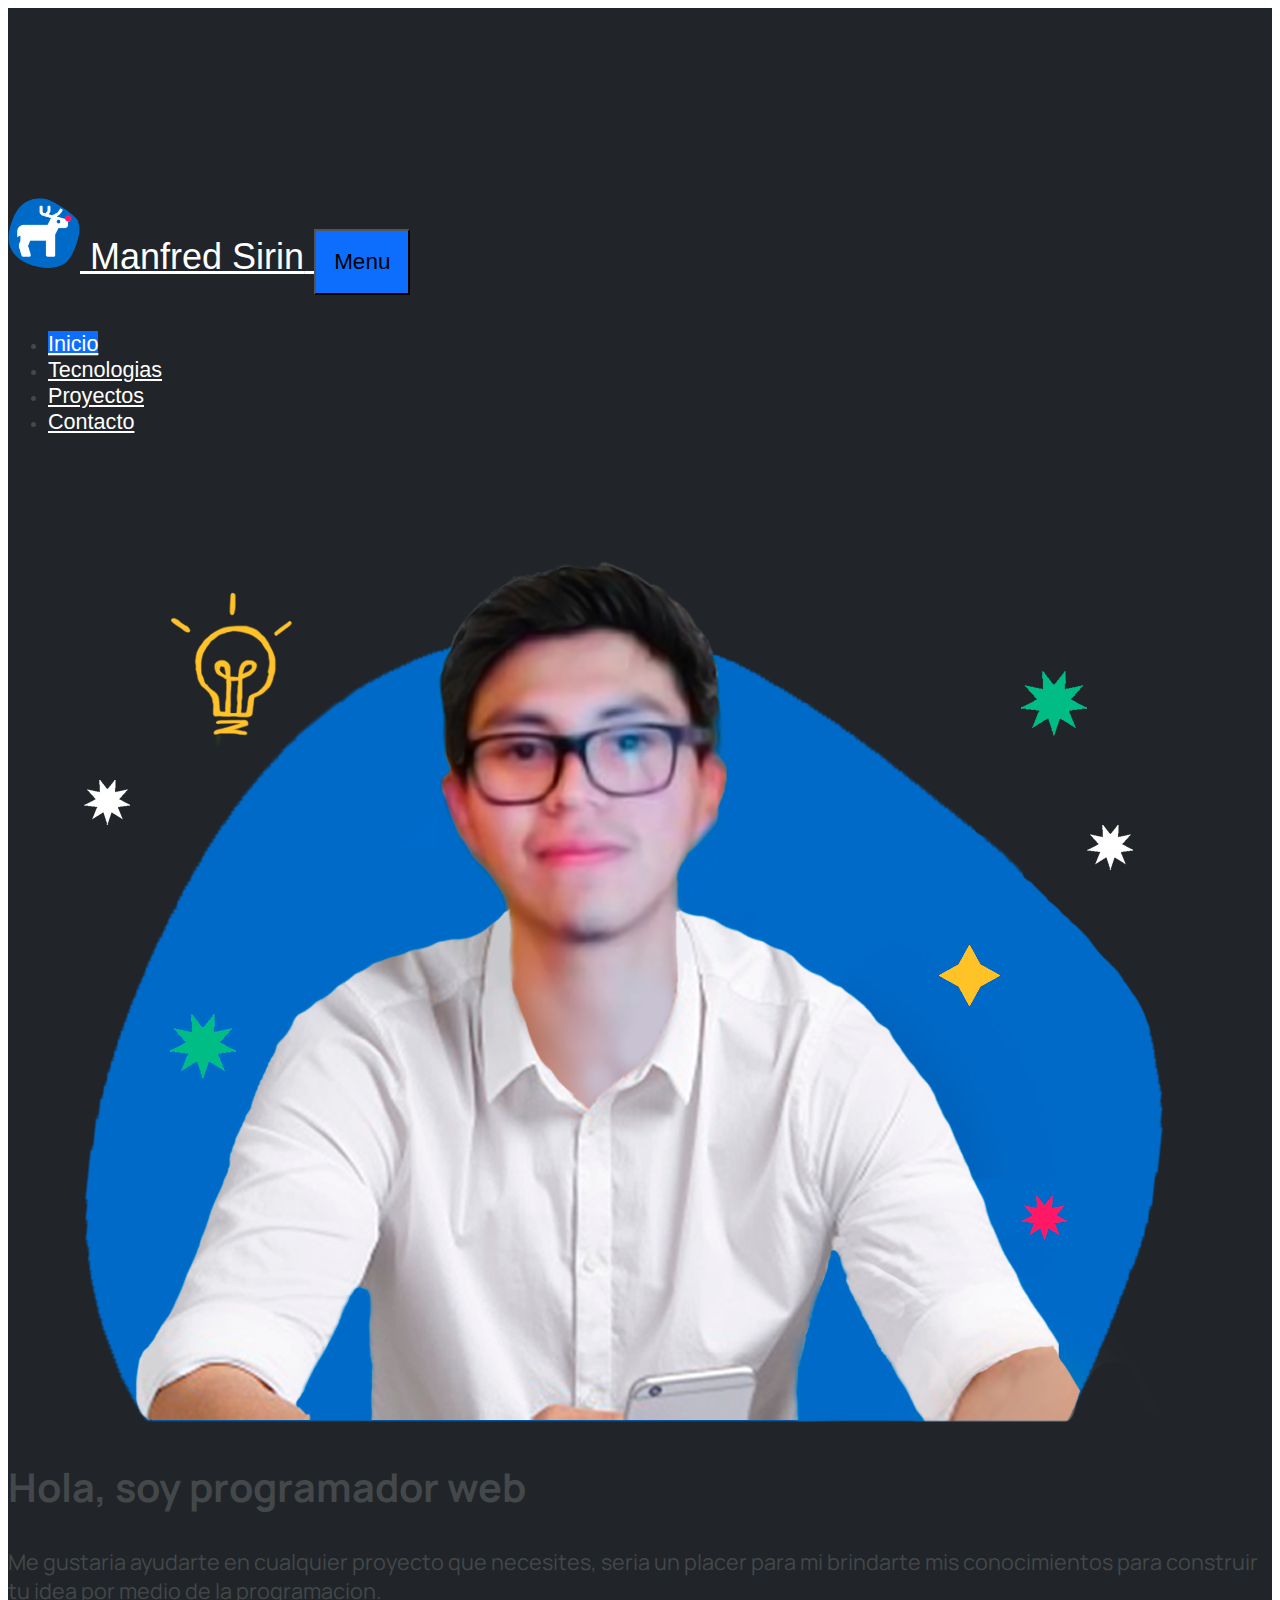
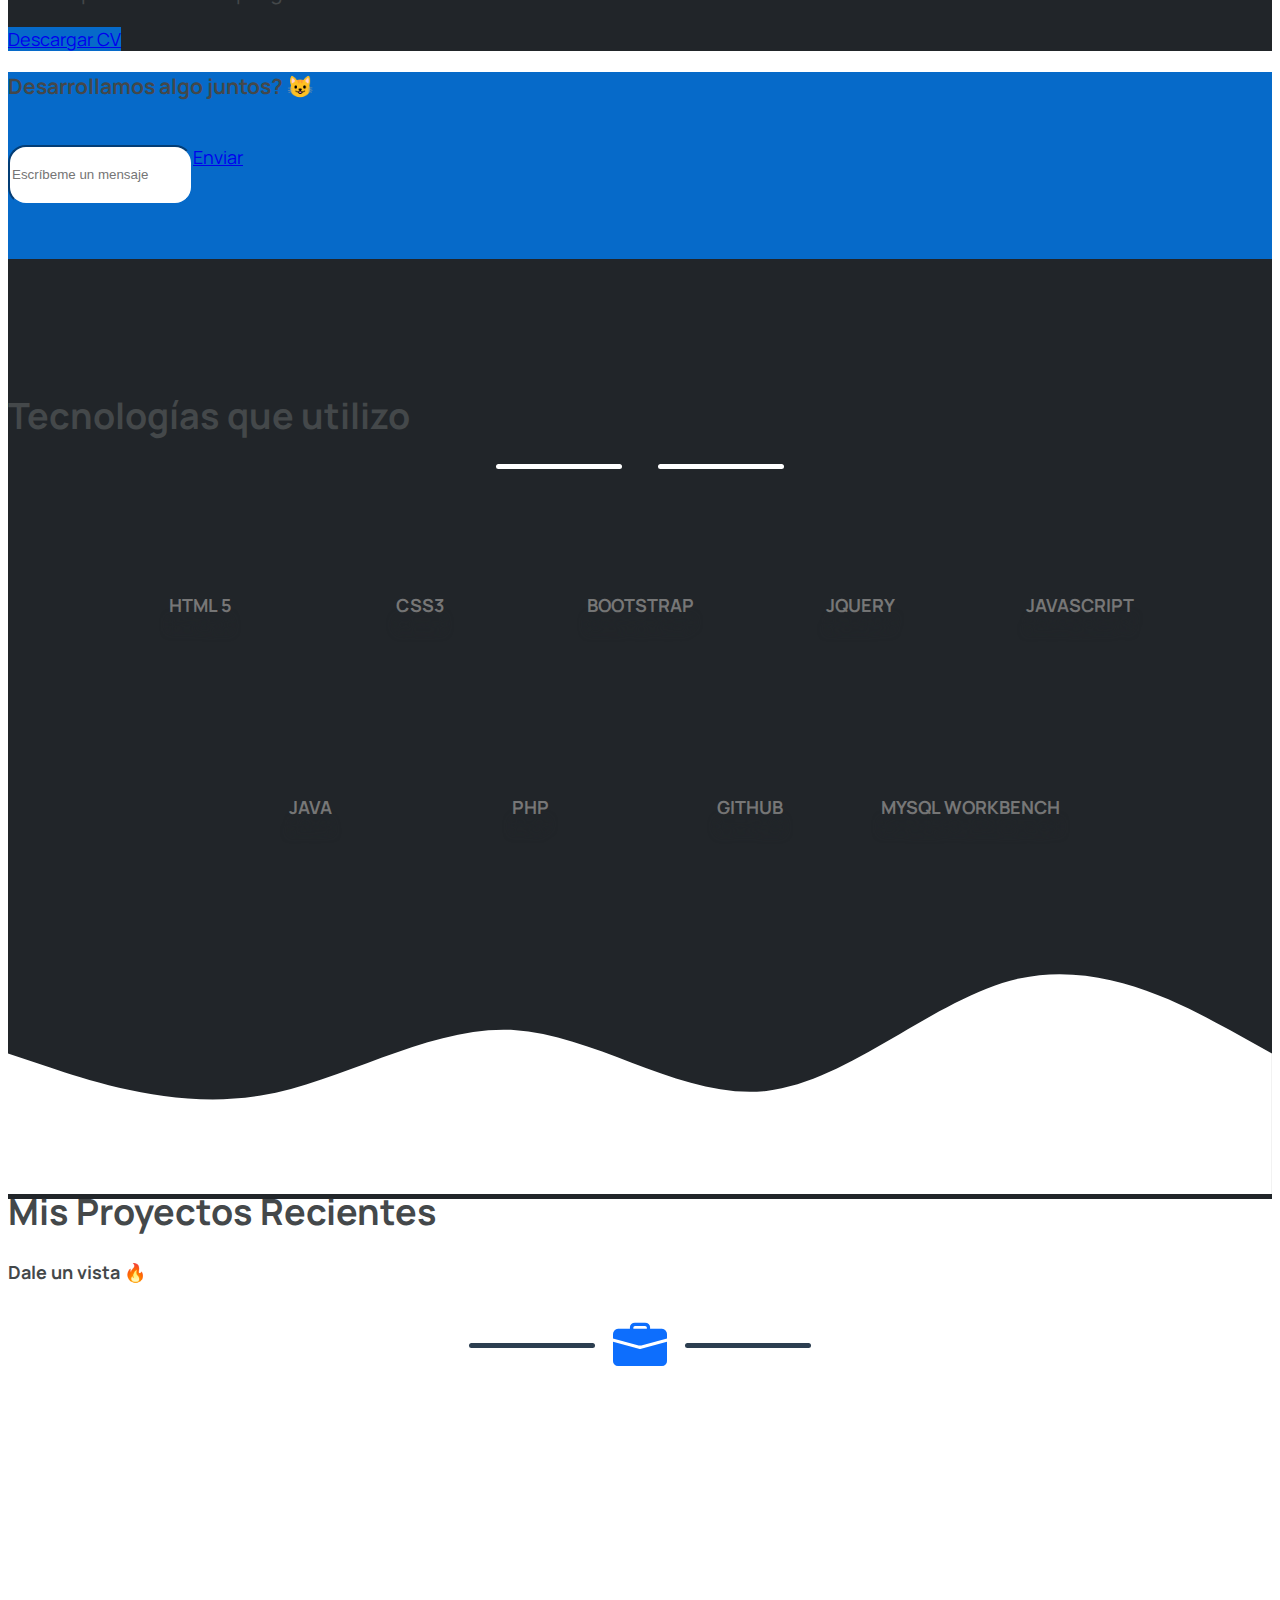
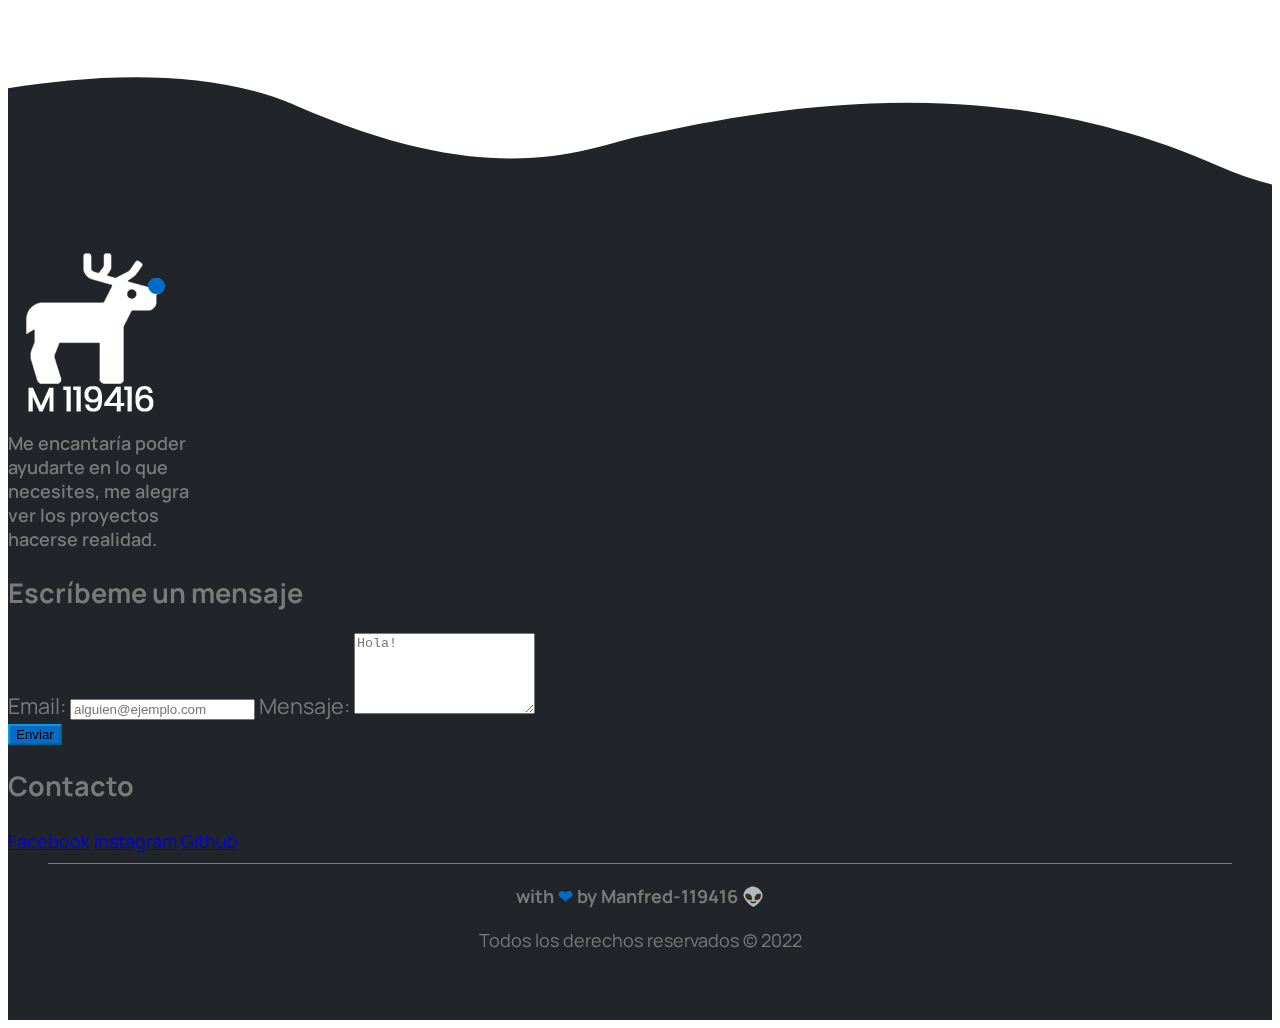
==== index.html @ 0b87299c "primer commit de mi portafolio web" ====
<!doctype html>
<html lang="es">

<head>
  <!-- Required meta tags -->
  <meta charset="utf-8">
  <meta name="viewport" content="width=device-width, initial-scale=1, shrink-to-fit=no">
  <link rel="icon" type="" href="images/Manfred119416__cover1.ico">
  <!-- FUENTES DE GOOGLE FONT -->
  <link href="https://fonts.googleapis.com/css2?family=Comfortaa:wght@300&family=DM+Sans:ital,wght@0,500;1,400&family=Manrope:wght@400;600;700;800&display=swap"rel="stylesheet">
  <!-- ARCHIVOS CSS BOOTSTRAP 4 -->
  <link rel="stylesheet" href="https://cdn.jsdelivr.net/npm/bootstrap@4.6.1/dist/css/bootstrap.min.css"
    integrity="sha384-zCbKRCUGaJDkqS1kPbPd7TveP5iyJE0EjAuZQTgFLD2ylzuqKfdKlfG/eSrtxUkn" crossorigin="anonymous">
  <!--iconos bootstrap-->
  <link rel="stylesheet" href="https://cdn.jsdelivr.net/npm/bootstrap-icons@1.8.1/font/bootstrap-icons.css">
  <!--iconos lineicons-->
  <link href="https://cdn.lineicons.com/3.0/lineicons.css" rel="stylesheet">
  <!--iconos fontawesome-->
  <script src="https://kit.fontawesome.com/ac17241314.js" crossorigin="anonymous"></script>
  <!-- Core theme CSS (includes Bootstrap)-->
  <link href="css/estilos.css" rel="stylesheet" type="text/css" />
  

<title>Manfred Sirin | Desarrolador Web</title>
</head>

<body id="page-top">
  <!--Navbar-->
  <section class="fondo-navbar">
    <nav class="navbar navbar-dark  navbar-expand-md fixed-top" id="mainNav">
      <div class="container">
        <a href="#" class="navbar-brand">
          <img src="images/Manfred119416__cover1.ico" alt="logo">
          <span class="nombre-logo  font-weight-bold">Manfred Sirin</span>
        </a>
        <!--Boton Collapse-->
        <button type="button" class="navbar-toggler" data-toggle="collapse" data-target="#navbarResponsive"
          aria-controls="menu-principal" aria-expanded="false" aria-label="Desplegar menu de navegacion">
          <!--span class="navbar-toggler-icon"></span-->
          <span class="text-white">Menu</span>
          <!-- <i class="fas fa-bars"></i> -->
        </button>
        <!--collapse-->
        <div class="collapse navbar-collapse" id="navbarResponsive">
          <!--margin left auto -->
          <ul class="navbar-nav ml-auto">
            <li class="nav-item"><a href="#home"
                class="nav-link py-2 px-0 px-md-3 px-lg-3 active font-weight-bold text-center rounded">Inicio</a></li>
            <li class="nav-item"><a href="#tecnologia"
                class="nav-link py-2 px-0 px-md-3 px-lg-3 font-weight-bold text-center rounded">Tecnologias</a></li>
            <li class="nav-item"><a href="#portfolio"
                class="nav-link py-2 px-0 px-md-3 px-lg-3 font-weight-bold text-center rounded">Proyectos</a></li>
            <li class="nav-item"><a href="#contacto"
                class="nav-link py-2 px-0 px-md-3 px-lg-3 font-weight-bold text-center rounded">Contacto</a></li>
          </ul>
        </div>
      </div>
    </nav>
  </section>
  <!--fin de la navbar-->
  <section class="py-5 header">

  </section>
  <!--Seccion quien soy-->
  <section class="quien-soy" id="home">
    <div class="container">
      <div class="row">
        <!--imagen desarrollador-->
        <div class="col-12  col-md-6 img-cool">
          <img src="images/background__completo V7.png" alt="Soy el desarrollador" class="img-fluid mb-4">
        </div>
        <!--Texto Quien soy-->
        <div class="texto-quien-soy col-12 col-md-6">
          <h2 class="font-weight-bold mb-0 text-white">Hola, soy <span class="text-warning">programador web</span></h2>
          <!-- <h3 class=" font-weight-bold text-white">Desarrollador Web</h3> -->
          <p class="text-white my-4">Me gustaria ayudarte en cualquier proyecto que necesites,
            seria un placer para mi brindarte mis conocimientos para construir tu idea por medio
            de la programacion.</p>
          <a href="recursos/Manfred Keynes SIrin.pdf" target="_blank"  class="btn btn-primary btn-lg">Descargar CV</a>
        </div>
      </div>
    </div>
  </section>
  <!--Section color-->
  <section class="text-light py-md-5 section-color-blue">
    <div class="container">
      <div class="d-md-flex justify-content-between align-items-center">
        <h3 class="mb-3 mb-md-0 font-weight-bold">
          <!-- Sign Up For Our Newsletter -->
          <!-- Puedo ayudarte en algo? -->
          Desarrollamos algo juntos? 😺
          <!-- <i class="bi bi-code display-5"></i> -->
        </h3>
        <!-- <div class="input-group news-imput">
        <input class="form-control" type="text" placeholder="Enter-email">
        </div> -->
        <br>
        <div class="input-group news-imput">
          <input type="text" class="form-control enter-mensaje" placeholder="Escríbeme un mensaje">
          <!-- <button class="btn btn-dark btn-lg" type="button">Enviar</button> -->
          <a href="send.html" class="btn btn-dark btn-lg">Enviar</a>
        </div>

      </div>
    </div>
  </section>
  <!--seccion tecnologias-->
  <section class="tecnologias-section" id="tecnologia">
    <div class="container">
      <!-- <h1 class="display-4 font-weight-bold text-center py-4 mb-5" id="tecnologias-titulo">Tecnologias que manejo</h1> -->
      <!-- Portfolio Section Heading-->
      <h1 class="page-section-heading text-center display-5 font-weight-bold text-white">Tecnologías que utilizo</h1>
      <!-- Icon Divider-->
      <div class="divider-custom1">
        <div class="divider-custom-line"></div>
        <div class="divider-custom-icon"><i class="fa-solid fa-laptop-code"></i></div>
        <div class="divider-custom-line"></div>
      </div>
      <!-- technology boxes -->
      <div class="container__box">
        <div class="box bx-1">
          <i class="lni lni-html5 "></i>
          <h5 class="font-weight-bold">HTML 5</h5>
          <h4 class="font-weight-bold">HTML 5</h4>
        </div>
        <div class="box bx-2">
          <i class="lni lni-css3"></i>
          <h5 class="font-weight-bold">CSS3</h5>
          <h4 class="font-weight-bold">CSS3</h4>
        </div>
        <div class="box bx-3">
          <i class="lni lni-bootstrap"></i>
          <h5 class="font-weight-bold">Bootstrap</h5>
          <h4 class="font-weight-bold">Bootstrap</h4>
        </div>
        <div class="box bx-4">
          <i class="lni lni-code"></i>
          <h5 class="font-weight-bold">jQuery</h5>
          <h4 class="font-weight-bold">jQuery</h4>
        </div>
        <div class="box bx-5">
          <i class="lni lni-javascript"></i>
          <h5 class="font-weight-bold">Javascript</h5>
          <h4 class="font-weight-bold">Javascript</h4>
        </div>
        <div class="box bx-6">
          <i class="fa-brands fa-java"></i>
          <h5 class="font-weight-bold">Java</h5>
          <h4 class="font-weight-bold">Java</h4>
        </div>
        <div class="box bx-7">
          <i class="fa-brands fa-php"></i>
          <h5 class="font-weight-bold">PHP</h5>
          <h4 class="font-weight-bold">PHP</h4>
        </div>
        <div class="box bx-8">
          <i class="lni lni-github"></i>
          <h5 class="font-weight-bold">Github</h5>
          <h4 class="font-weight-bold">Github</h4>
        </div>
        <div class="box bx-9">
          <i class="fa-solid fa-database"></i>
          <h5 class="font-weight-bold">MySQL Workbench</h5>
          <h4 class="font-weight-bold">MySQL Workbench</h4>
        </div>
        <!-- <div class="box">
          <i class="lni lni-play-store"></i>
          <h5>PlayStore</h5>
          <h4>PlayStore</h4>
        </div> -->
      </div>
      <!--end technology boxes-->
  </section>
  <div class="container-forma-1">
    <svg xmlns="http://www.w3.org/2000/svg" viewBox="0 0 1440 320">
      <path fill="#ffffff" fill-opacity="1"
        d="M0,160L48,176C96,192,192,224,288,208C384,192,480,128,576,133.3C672,139,768,213,864,202.7C960,192,1056,96,1152,74.7C1248,53,1344,107,1392,133.3L1440,160L1440,320L1392,320C1344,320,1248,320,1152,320C1056,320,960,320,864,320C768,320,672,320,576,320C480,320,384,320,288,320C192,320,96,320,48,320L0,320Z">
      </path>
    </svg>
  </div>
  <!---->
  <!--Seccion filosofia-->
  <!-- <section class="filosofia py-4 bg-primary text-center text-white" id="filosofia">
  <div class="container">
    <div class="row">
      <div class="col-12">
        <img src="images/avatar.png" width="260" height="auto" alt="Avatar de tomas mendez" class="img-fluid rounded-circle mb-4">
        <p class="h2">Lorem ipsum dolor sit amet, consectetur adipisicing elit. Ipsa, iste saepe earum minima
           similique deserunt velit nihil, voluptates molestiae cumque facilis odio rerum repellat 
           doloremque quo et commodi! Dolores, accusamus.</p>
           <p class="h4 font-italic">-Tomas Mendez-</p>
      </div>
    </div>
  </div>
</section> -->
  <!--Seccion proyectos-->
  <!-- <section class="proyectos py-4" id="proyectos"> -->
  <!--Container-->
  <!-- <div class="container"> -->
  <!--Clase display aumenta el tamaño de los textos en super-textos-->
  <!-- <h1 class="display-4 font-weight-bold text-center pb-4">Mis Proyectos</h1> -->
  <!--Row (fila)-->
  <!-- <div class="row text-md-center"> -->

  <!--columna1-->
  <!-- <article class="col-12 col-md-6 col-lg-3 mb-3 mb-lg-0"> -->
  <!--card-->
  <!--se elimino el atributo style porque la anchura se va definir por la columna-->
  <!-- <div class="card"> -->
  <!--imagen-->
  <!--implentar la clase h-100 solucionar incopatibilidad con internet explorer-->
  <!-- <img class="card-img-top h-100" src="images/proyecto1.png" alt="Card image cap">
          <div class="card-body">
            <h5 class="card-title">Proyecto 1</h5>
            <p class="card-text">Lorem ipsum, dolor sit amet consectetur adipisicing elit. 
              Similique, maiores quos nam, dicta in itaque veniam temporibus 
              impedit amet aperiam ullam a? Voluptatem eos ab minima minus nesciunt,
              saepe voluptatibus.</p>
            <a href="#" class="btn btn-primary">Ver proyecto</a>
          </div>
        </div> -->
  <!--------->
  <!-- </article> -->
  <!--columna2-->
  <!-- <article class="col-12 col-md-6 col-lg-3 mb-3 mb-lg-0"> -->
  <!--card-->
  <!--se elimino el atributo style porque la anchura se va definir por la columna-->
  <!-- <div class="card"> -->
  <!--imagen-->
  <!--implentar la clase h-100 solucionar incopatibilidad con internet explorer-->
  <!-- <img class="card-img-top h-100" src="images/proyecto2.png" alt="Card image cap">
          <div class="card-body">
            <h5 class="card-title">Proyecto 2</h5>
            <p class="card-text">Lorem ipsum, dolor sit amet consectetur adipisicing elit. 
              Similique, maiores quos nam, dicta in itaque veniam temporibus 
              impedit amet aperiam ullam a? Voluptatem eos ab minima minus nesciunt,
              saepe voluptatibus.</p>
            <a href="#" class="btn btn-primary">Ver proyecto</a>
          </div>
        </div> -->
  <!--------->
  <!-- </article> -->
  <!--columna3-->
  <!-- <article class="col-12 col-md-6 col-lg-3 mb-3 mb-lg-0"> -->
  <!--card-->
  <!--se elimino el atributo style porque la anchura se va definir por la columna-->
  <!-- <div class="card"> -->
  <!--imagen-->
  <!--implentar la clase h-100 solucionar incopatibilidad con internet explorer-->
  <!-- <img class="card-img-top h-100" src="images/proyecto3.png" alt="Card image cap">
          <div class="card-body">
            <h5 class="card-title">Proyecto 3</h5>
            <p class="card-text">Lorem ipsum, dolor sit amet consectetur adipisicing elit. 
              Similique, maiores quos nam, dicta in itaque veniam temporibus 
              impedit amet aperiam ullam a? Voluptatem eos ab minima minus nesciunt,
              saepe voluptatibus.</p>
            <a href="#" class="btn btn-primary">Ver proyecto</a>
          </div>
        </div> -->
  <!--------->
  <!-- </article> -->
  <!--columna4-->
  <!-- <article class="col-12 col-md-6 col-lg-3 mb-3 mb-lg-0"> -->
  <!--card-->
  <!--se elimino el atributo style porque la anchura se va definir por la columna-->
  <!-- <div class="card"> -->
  <!--imagen-->
  <!--implentar la clase h-100 solucionar incopatibilidad con internet explorer-->
  <!-- <img class="card-img-top h-100" src="images/proyecto4.png" alt="Card image cap">
          <div class="card-body">
            <h5 class="card-title">Proyecto 4</h5>
            <p class="card-text">Lorem ipsum, dolor sit amet consectetur adipisicing elit. 
              Similique, maiores quos nam, dicta in itaque veniam temporibus 
              impedit amet aperiam ullam a? Voluptatem eos ab minima minus nesciunt,
              saepe voluptatibus.</p>
            <a href="#" class="btn btn-primary">Ver proyecto</a>
          </div>
        </div> -->
  <!--------->
  <!-- </article> -->
  <!-- </div>
  </div>
</section>   -->
  <!--Footer-->
  <!-- Portfolio Section-->
  <section class="py-5" id="portfolio"></section>
  <section class="page-section portfolio">
    <div class="container">
      <!-- Portfolio Section Heading-->
      <h1 class="page-section-heading text-center display-5 font-weight-bold ">Mis Proyectos Recientes</h1>
      <h4 class="text-center">Dale un vista 🔥</h4>
      <!-- Icon Divider-->
      <div class="divider-custom">
        <div class="divider-custom-line"></div>
        <div class="divider-custom-icon"><i class="bi bi-briefcase-fill"></i></div>
        <div class="divider-custom-line"></div>
      </div>
      <!-- Portfolio Grid Items-->
      <div class="row justify-content-center">
        <!-- Portfolio Item 1-->
        <div class="col-md-6 col-lg-4 mb-5">
          <!-- Button trigger modal -->
          <!-- <button type="button" class="btn btn-primary" data-toggle="modal" data-target="#portfolioModal1">Launch demo modal</button> -->
          <div class="portfolio-item mx-auto" data-toggle="modal" data-target="#portfolioModal1">
            <div class="portfolio-item-caption d-flex align-items-center justify-content-center h-100 w-100">
              <div class="portfolio-item-caption-content text-center text-white">
                <h4>Punto de Venta </h4>
                <!-- <h6>Aplicacion web para el manejo de inventarios y facturacion de productos</h6> -->
                <!-- Button trigger modal -->
                <!-- <button type="button" class="btn btn-primary" data-toggle="modal" data-target="#portfolioModal1">
                Leer mas
                </button> -->
              </div>
            </div>
            <img class="img-fluid " src="/miPaginaWeb/images/Proyectos/punto de venta.png" alt="" />
          </div>
        </div>
        <!-- Portfolio Item 2-->
        <div class="col-md-6 col-lg-4 mb-5">
          <div class="portfolio-item mx-auto" data-toggle="modal" data-target="#portfolioModal2">
            <div class="portfolio-item-caption d-flex align-items-center justify-content-center h-100 w-100">
              <div class="portfolio-item-caption-content text-center text-white">
                <h4>Sistema de farmacia</h4>
              </div>
            </div>
            <img class="img-fluid" src="/miPaginaWeb/images/Proyectos/Pharmacy.png" alt="" />
          </div>
        </div>
        <!-- Portfolio Item 3-->
        <div class="col-md-6 col-lg-4 mb-5">
          <div class="portfolio-item mx-auto" data-toggle="modal" data-target="#portfolioModal3">
            <div class="portfolio-item-caption d-flex align-items-center justify-content-center h-100 w-100">
              <div class="portfolio-item-caption-content text-center text-white">
                <h4>Gestor de filas</h4>
                <h5>(turnero)</h5>
              </div>
            </div>
            <img class="img-fluid" src="/miPaginaWeb/images/Proyectos/Gestion de filas.png" alt="" />
          </div>
        </div>
        <!-- Portfolio Item 4-->
        <div class="col-md-6 col-lg-4 mb-5 mb-lg-0">
          <div class="portfolio-item mx-auto" data-toggle="modal" data-target="#portfolioModal4">
            <div class="portfolio-item-caption d-flex align-items-center justify-content-center h-100 w-100">
              <div class="portfolio-item-caption-content text-center text-white">
                <h4>Clon de Spotify</h4>
              </div>
            </div>
            <img class="img-fluid" src="/miPaginaWeb/images/Proyectos/spotify.png" alt="" />
          </div>
        </div>
        <!-- Portfolio Item 5-->
        <div class="col-md-6 col-lg-4 mb-5 mb-md-0">
          <div class="portfolio-item mx-auto" data-toggle="modal" data-target="#portfolioModal5">
            <div class="portfolio-item-caption d-flex align-items-center justify-content-center h-100 w-100">
              <div class="portfolio-item-caption-content text-center text-white">
                <h4>CRUD de usuarios</h4>
              </div>
            </div>
            <img class="img-fluid" src="/miPaginaWeb/images/Proyectos/Crud usuarios.png" alt="" />
          </div>
        </div>
        <!-- Portfolio Item 6-->
        <!-- <div class="col-md-6 col-lg-4">
              <div class="portfolio-item mx-auto" data-toggle="modal" data-target="#portfolioModal6">
                <div class="portfolio-item-caption d-flex align-items-center justify-content-center h-100 w-100">
                  <div class="portfolio-item-caption-content text-center text-white">
                    <h4>CRUD de usuarios</h4>
                  </div>
                </div>
                <img class="img-fluid" src="/miPaginaWeb/images/Proyectos/submarine.png" alt="" />
              </div>
          </div> -->
    </div>
    </div>
  </section>

  <!-- Portfolio Modals-->
  <!-- Portfolio Modal 1-->
  <div class="portfolio-modal modal fade" id="portfolioModal1" tabindex="-1" aria-labelledby="portfolioModal1"
    aria-hidden="true">
    <div class="modal-dialog modal-xl">
      <div class="modal-content">
        <div class="modal-header border-0">
          <button class="btn-close" type="button" data-dismiss="modal" aria-label="Close"></button>
        </div>
        <!--modal body-->
        <div class="modal-body text-center pb-5">
          <div class="container">
            <div class="row justify-content-center">
              <div class="col-lg-8">
                <!-- Portfolio Modal - Title-->
                <h1 class="portfolio-modal-title text-uppercase mb-3">Punto de venta</h1>
                <!-- Icon Divider-->
                <!-- <div class="divider-custom">
                  <div class="divider-custom-line"></div>
                  <div class="divider-custom-icon"><i class="bi bi-shop"></i></div>
                  <div class="divider-custom-line"></div>
                </div> -->
                <!-- Portfolio Modal - Image-->
                <!-- <img class="img-fluid rounded mb-3 contenedor-imagen" src="images/Proyectos/punto de venta.png" alt="" /> -->
                <div id="demo" class="carousel slide  rounded" data-ride="carousel">
                  <ul class="carousel-indicators">
                    <li data-target="#demo" data-slide-to="0" class="active"></li>
                    <li data-target="#demo" data-slide-to="1"></li>
                    <li data-target="#demo" data-slide-to="2"></li>
                    <li data-target="#demo" data-slide-to="3"></li>
                    <li data-target="#demo" data-slide-to="4"></li>
                    <li data-target="#demo" data-slide-to="5"></li>
                  </ul>
                  <div class="carousel-inner">
                    <div class="carousel-item active">
                      <img src="/miPaginaWeb/images/carousel/punto/punto de venta_1.png" alt="Los Angeles" class="img-fluid">
                    </div>
                    <div class="carousel-item">
                      <img src="/miPaginaWeb/images/carousel/punto/puntoventa_2.PNG" alt="Chicago" class="img-fluid">
                    </div>
                    <div class="carousel-item">
                      <img src="/miPaginaWeb/images/carousel/punto/puntoventa_5.PNG" alt="New York" class="img-fluid">
                    </div>
                    <div class="carousel-item">
                      <img src="/miPaginaWeb/images/carousel/punto/puntoventa_6.PNG" alt="New York" class="img-fluid">
                    </div>
                    <div class="carousel-item">
                      <img src="/miPaginaWeb/images/carousel/punto/puntoventa_7.PNG" alt="New York" class="img-fluid">
                    </div>
                    <div class="carousel-item">
                      <img src="/miPaginaWeb/images/carousel/punto/puntoventa_9.PNG" alt="New York" class="img-fluid">
                    </div>
                  </div>
                  <a class="carousel-control-prev" href="#demo" data-slide="prev">
                    <span class="carousel-control-prev-icon"></span>
                  </a>
                  <a class="carousel-control-next" href="#demo" data-slide="next">
                    <span class="carousel-control-next-icon"></span>
                  </a>
                </div>
                <!-- Portfolio Modal - Text-->
                <div class="container  info-proyecto">
                  <!-- <h5 class="font-weight-bold">Descripcion:</h5> -->
                  <p>
                    Es un proyecto realizado con el modelo MVC 💪 orientado a ser el sistema gestor de usuarios, ventas,
                    inventario y reportes de algun negocio.
                  </p>
                </div>
                <!---->
                <div class="container  info-proyecto">
                  <h5 class="font-weight-bold">Modulos del proyecto:</h5>
                  <div class="row ">
                    <div class=" text-left d-flex  flex-wrap p-0 content-info mb-3">
                      <p class=" px-3 py-1 mx-1 my-1 d-inline-block ">
                        Facturación
                      </p>
                      <p class="   px-3 py-1 mx-1 my-1 d-inline-block ">
                        Control de Inventarios
                      </p>
                      <p class="  px-3 py-1 mx-1 my-1 d-inline-block ">
                        Gestor de usuarios
                      </p>
                      <p class="  px-3 py-1 mx-1 my-1 d-inline-block ">
                        Gestor de Marcas
                      </p>
                      <p class="  px-3 py-1 mx-1 my-1 d-inline-block ">
                        Gestor de Proveedores
                      </p>
                      <p class="  px-3 py-1 mx-1 my-1 d-inline-block ">
                        Reportes
                      </p>
                    </div>

                  </div>
                </div>
                <h5 class="font-weight-bold">Tecnologias Utilizadas:</h5>
                <div class="container  d-flex  flex-wrap justify-content-center align-self-center ">

                  <div class=" pb-0 px-1">
                    <img class="img-fluid " src="images/svg/HTML/html-5__50x50.png" alt="">
                    <p class="pb-0">Html</p>
                  </div>
                  <div class=" pb-0 px-1">
                    <img class="img-fluid " src="images/svg/CSS/css-flat-icon 50x50.png" alt="">
                    <p class="pb-0">CSS</p>
                  </div>
                  <div class=" pb-0 px-1">
                    <img class="img-fluid " src="images/svg/bootstrap/bootstrap-logo-flat 50x50.png" alt="">
                    <p class="pb-0">Bootstrap</p>
                  </div>
                  <div class=" pb-0 px-1">
                    <img class="img-fluid  " src="images/svg/jquey/j query -flat 50x50.png" alt="">
                    <p class="pb-0">Jquery</p>
                  </div>
                  <div class=" pb-0 px-1">
                    <img class="img-fluid " src="images/svg/java/java-radius 50x50.png" alt="">
                    <p class="py-0">Java</p>
                  </div>
                  <div class=" pb-0 px-1">
                    <img class="img-fluid " src="images/svg/javascript/javascript-flat-box 50x50.png" alt="">
                    <p class="pb-0">Javascript</p>
                  </div>
                  <div class=" pb-0 px-1">
                    <img class="img-fluid " src="images/svg/My Sql/MySQL-flat-icon 50x50.png" alt="">
                    <p class="pb-0">Workbench</p>
                  </div>
                </div>
              </div>
              <!-- End Brands Area -->
              <div>
                <!--Foother-->
                <button class="btn btn-secondary mb-2 mx-2" data-dismiss="modal">
                  <i class="bi bi-play-circle"></i>
                  Ver demo
                </button>
                <a href="https://github.com/Manfred-Keynes/Punto-de-venta-Java.git" target="_blank"
                class="btn btn-secondary mb-2 mr-2"><i class="bi bi-github"></i>
                Repositorio</a>
                <button class="btn btn-primary mb-2" data-dismiss="modal">
                  <i class="bi bi-x-lg"></i>
                  Cerrar Ventana
                </button>
              </div>
            </div>
          </div>
        </div>
        <!--end modal body-->
      </div>
    </div>
  </div>
  <!-- Portfolio Modal 2-->
  <div class="portfolio-modal modal fade" id="portfolioModal2" tabindex="-1" aria-labelledby="portfolioModal2"
    aria-hidden="true">
    <div class="modal-dialog modal-xl">
      <div class="modal-content">
        <div class="modal-header border-0"><button class="btn-close" type="button" data-dismiss="modal"
            aria-label="Close"></button></div>
            <div class="modal-body text-center pb-5">
              <div class="container">
                <div class="row justify-content-center">
                  <div class="col-lg-8">
                    <!-- Portfolio Modal - Title-->
                    <h1 class="portfolio-modal-title text-uppercase mb-3">Sistema de Farmacia</h1>
                    <!-- Icon Divider-->
                    <!-- <div class="divider-custom">
                      <div class="divider-custom-line"></div>
                      <div class="divider-custom-icon"><i class="bi bi-shop"></i></div>
                      <div class="divider-custom-line"></div>
                    </div> -->
                    <!-- Portfolio Modal - Image-->
                    <!-- <img class="img-fluid rounded mb-3 contenedor-imagen" src="images/Proyectos/punto de venta.png" alt="" /> -->
                    <div id="demo2" class="carousel slide  rounded" data-ride="carousel">
                      <ul class="carousel-indicators">
                        <li data-target="#demo2" data-slide-to="0" class="active"></li>
                        <li data-target="#demo2" data-slide-to="1"></li>
                        <li data-target="#demo2" data-slide-to="2"></li>
                        <li data-target="#demo2" data-slide-to="3"></li>
                        <li data-target="#demo2" data-slide-to="4"></li>
                        <li data-target="#demo2" data-slide-to="5"></li>
                        <li data-target="#demo2" data-slide-to="6"></li>
                        <li data-target="#demo2" data-slide-to="7"></li>
                      </ul>
                          <div class="carousel-inner">
                        <div class="carousel-item active">
                          <img src="/miPaginaWeb/images/carousel/farm/farma1.PNG" alt="Los Angeles" class="img-fluid">
                        </div>
                        <div class="carousel-item">
                          <img src="/miPaginaWeb/images/carousel/farm/farma2.PNG" alt="Chicago" class="img-fluid">
                        </div>
                        <div class="carousel-item">
                          <img src="/miPaginaWeb/images/carousel/farm/farma3.PNG" alt="New York" class="img-fluid">
                        </div>
                        <div class="carousel-item">
                          <img src="/miPaginaWeb/images/carousel/farm/farma4.PNG" alt="New York" class="img-fluid">
                        </div>
                        <div class="carousel-item">
                          <img src="/miPaginaWeb/images/carousel/farm/farma5.PNG" alt="New York" class="img-fluid">
                        </div>
                        <div class="carousel-item">
                          <img src="/miPaginaWeb/images/carousel/farm/farma6.PNG" alt="New York" class="img-fluid">
                        </div>
                        <div class="carousel-item">
                          <img src="/miPaginaWeb/images/carousel/farm/farma7.PNG" alt="New York" class="img-fluid">
                        </div>
                        <div class="carousel-item">
                          <img src="/miPaginaWeb/images/carousel/farm/farma8.PNG" alt="New York" class="img-fluid">
                        </div>
                      </div>
                      <a class="carousel-control-prev" href="#demo2" data-slide="prev">
                        <span class="carousel-control-prev-icon"></span>
                      </a>
                      <a class="carousel-control-next" href="#demo2" data-slide="next">
                        <span class="carousel-control-next-icon"></span>
                      </a>
                    </div>
                    <!-- Portfolio Modal - Text-->
                    <div class="container  info-proyecto">
                      <!-- <h5 class="font-weight-bold">Descripcion:</h5> -->
                      <p>
                        Proyecto realizado con el lenguaje php ✔ orientado a ser el sistemade inventario y ventas
                        generando su respectivo tiket de compra al cliente.
                      </p>
                    </div>
                    <!---->
                    <div class="container  info-proyecto">
                      <h5 class="font-weight-bold">Modulos del proyecto:</h5>
                      <div class="row ">
                        <div class=" text-left d-flex  flex-wrap p-0 content-info mb-3">
                          <p class=" px-3 py-1 mx-1 my-1 d-inline-block ">
                            Facturación
                          </p>
                          <p class="   px-3 py-1 mx-1 my-1 d-inline-block ">
                            Control de Inventarios
                          </p>
                          <p class="  px-3 py-1 mx-1 my-1 d-inline-block ">
                            Gestor de usuarios
                          </p>
                          <p class="  px-3 py-1 mx-1 my-1 d-inline-block ">
                            Gestor de Laboratorios
                          </p>
                          <p class="  px-3 py-1 mx-1 my-1 d-inline-block ">
                            Gestor de Presentacion
                          </p>
                          <p class="  px-3 py-1 mx-1 my-1 d-inline-block ">
                            Reporte de ventas
                          </p>
                        </div>
    
                      </div>
                    </div>
                    <h5 class="font-weight-bold">Tecnologias Utilizadas:</h5>
                    <div class="container  d-flex  flex-wrap justify-content-center align-self-center ">
    
                      <div class=" pb-0 px-1">
                        <img class="img-fluid " src="images/svg/HTML/html-5__50x50.png" alt="">
                        <p class="pb-0">Html</p>
                      </div>
                      <div class=" pb-0 px-1">
                        <img class="img-fluid " src="images/svg/CSS/css-flat-icon 50x50.png" alt="">
                        <p class="pb-0">CSS</p>
                      </div>
                      <div class=" pb-0 px-1">
                        <img class="img-fluid " src="images/svg/bootstrap/bootstrap-logo-flat 50x50.png" alt="">
                        <p class="pb-0">Bootstrap</p>
                      </div>
                      <div class=" pb-0 px-1">
                        <img class="img-fluid " src="images/svg/php/php_logo.png" alt="">
                        <p class="pb-0">PHP</p>
                      </div>
                      <div class=" pb-0 px-1">
                        <img class="img-fluid " src="images/svg/My Sql/MySQL-flat-icon 50x50.png" alt="">
                        <p class="pb-0">MySQL</p>
                      </div>
                    </div>
                  </div>
                  <!-- End Brands Area -->
                  <div>
                    <!--Foother-->
                    <button class="btn btn-secondary mb-2 mx-2" data-dismiss="modal">
                      <i class="bi bi-play-circle"></i>
                      Ver demo
                    </button>
                    <a href="https://github.com/Manfred-Keynes/Sistema-de-Farmacia-PHP.git" target="_blank"
                class="btn btn-secondary mb-2 mr-2"><i class="bi bi-github"></i>
                Repositorio</a>
                    <button class="btn btn-primary mb-2" data-dismiss="modal">
                      <i class="bi bi-x-lg"></i>
                      Cerrar Ventana
                    </button>
                  </div>
                </div>
              </div>
            </div>
            <!--end modal body-->
      </div>
    </div>
  </div>
  <!-- Portfolio Modal 3-->
  <div class="portfolio-modal modal fade" id="portfolioModal3" tabindex="-1" aria-labelledby="portfolioModal3"
    aria-hidden="true">
    <div class="modal-dialog modal-xl">
      <div class="modal-content">
        <div class="modal-header border-0"><button class="btn-close" type="button" data-dismiss="modal"
            aria-label="Close"></button></div>
        <!--modal body-->
        <div class="modal-body text-center pb-5">
          <div class="container">
            <div class="row justify-content-center">
              <div class="col-lg-8">
                <!-- Portfolio Modal - Title-->
                <h1 class="portfolio-modal-title text-uppercase mb-3">Punto de venta</h1>
                <!-- Icon Divider-->
                <!-- <div class="divider-custom">
                  <div class="divider-custom-line"></div>
                  <div class="divider-custom-icon"><i class="bi bi-shop"></i></div>
                  <div class="divider-custom-line"></div>
                </div> -->
                <!-- Portfolio Modal - Image-->
                <!-- <img class="img-fluid rounded mb-3 contenedor-imagen" src="images/Proyectos/punto de venta.png" alt="" /> -->
                <div id="demo3" class="carousel slide  rounded" data-ride="carousel">
                  <ul class="carousel-indicators">
                    <li data-target="#demo3" data-slide-to="0" class="active"></li>
                    <li data-target="#demo3" data-slide-to="1"></li>
                    <li data-target="#demo3" data-slide-to="2"></li>
                    <li data-target="#demo3" data-slide-to="3"></li>
                  </ul>
                  <div class="carousel-inner">
                    <div class="carousel-item active">
                      <img src="images/carousel/img1.png" alt="Los Angeles" class="img-fluid">
                    </div>
                    <div class="carousel-item">
                      <img src="images/carousel/img2.png" alt="Chicago" class="img-fluid">
                    </div>
                    <div class="carousel-item">
                      <img src="images/carousel/img3.png" alt="New York" class="img-fluid">
                    </div>
                    <div class="carousel-item">
                      <img src="images/carousel/img4.png" alt="New York" class="img-fluid">
                    </div>
                  </div>
                  <a class="carousel-control-prev" href="#demo3" data-slide="prev">
                    <span class="carousel-control-prev-icon"></span>
                  </a>
                  <a class="carousel-control-next" href="#demo3" data-slide="next">
                    <span class="carousel-control-next-icon"></span>
                  </a>
                </div>
                <!-- Portfolio Modal - Text-->
                <div class="container  info-proyecto">
                  <!-- <h5 class="font-weight-bold">Descripcion:</h5> -->
                  <p>
                    Es un proyecto realizado con el modelo MVC 💪 orientado a ser el sistema gestor de usuarios, ventas,
                    inventario y reportes de algun negocio.
                  </p>
                </div>
                <!---->
                <div class="container  info-proyecto">
                  <h5 class="font-weight-bold">Modulos del proyecto:</h5>
                  <div class="row ">
                    <div class=" text-left d-flex  flex-wrap p-0 content-info mb-3">
                      <p class=" px-3 py-1 mx-1 my-1 d-inline-block ">
                        Facturación
                      </p>
                      <p class="   px-3 py-1 mx-1 my-1 d-inline-block ">
                        Control de Inventarios
                      </p>
                      <p class="  px-3 py-1 mx-1 my-1 d-inline-block ">
                        Gestor de usuarios
                      </p>
                      <p class="  px-3 py-1 mx-1 my-1 d-inline-block ">
                        Gestor de Marcas
                      </p>
                      <p class="  px-3 py-1 mx-1 my-1 d-inline-block ">
                        Gestor de Proveedores
                      </p>
                      <p class="  px-3 py-1 mx-1 my-1 d-inline-block ">
                        Reportes
                      </p>
                    </div>

                  </div>
                </div>
                <h5 class="font-weight-bold">Tecnologias Utilizadas:</h5>
                <div class="container  d-flex  flex-wrap justify-content-center align-self-center ">

                  <div class=" pb-0 px-1">
                    <img class="img-fluid " src="images/svg/HTML/html-5__50x50.png" alt="">
                    <p class="pb-0">Html</p>
                  </div>
                  <div class=" pb-0 px-1">
                    <img class="img-fluid " src="images/svg/CSS/css-flat-icon 50x50.png" alt="">
                    <p class="pb-0">CSS</p>
                  </div>
                  <div class=" pb-0 px-1">
                    <img class="img-fluid " src="images/svg/bootstrap/bootstrap-logo-flat 50x50.png" alt="">
                    <p class="pb-0">Bootstrap</p>
                  </div>
                  <div class=" pb-0 px-1">
                    <img class="img-fluid  " src="images/svg/jquey/j query -flat 50x50.png" alt="">
                    <p class="pb-0">Jquery</p>
                  </div>
                  <div class=" pb-0 px-1">
                    <img class="img-fluid " src="images/svg/java/java-radius 50x50.png" alt="">
                    <p class="py-0">Java</p>
                  </div>
                  <div class=" pb-0 px-1">
                    <img class="img-fluid " src="images/svg/javascript/javascript-flat-box 50x50.png" alt="">
                    <p class="pb-0">Javascript</p>
                  </div>
                  <div class=" pb-0 px-1">
                    <img class="img-fluid " src="images/svg/My Sql/MySQL-flat-icon 50x50.png" alt="">
                    <p class="pb-0">Workbench</p>
                  </div>
                </div>
              </div>
              <!-- End Brands Area -->
              <div>
                <!--Foother-->
                <button class="btn btn-secondary mb-2 mx-2" data-dismiss="modal">
                  <i class="bi bi-play-circle"></i>
                  Ver demo
                </button>
                <button class="btn btn-secondary mb-2 mr-2" data-dismiss="modal">
                  <i class="bi bi-github"></i>
                  Repositorio
                </button>
                <button class="btn btn-primary mb-2" data-dismiss="modal">
                  <i class="bi bi-x-lg"></i>
                  Cerrar Ventana
                </button>
              </div>
            </div>
          </div>
        </div>
        <!--end modal body-->
      </div>
    </div>
  </div>
  <!-- Portfolio Modal 4-->
  <div class="portfolio-modal modal fade" id="portfolioModal4" tabindex="-1" aria-labelledby="portfolioModal4"
    aria-hidden="true">
    <div class="modal-dialog modal-xl">
      <div class="modal-content">
        <div class="modal-header border-0"><button class="btn-close" type="button" data-dismiss="modal"
            aria-label="Close"></button></div>
        <!--modal body-->
        <div class="modal-body text-center pb-5">
          <div class="container">
            <div class="row justify-content-center">
              <div class="col-lg-8">
                <!-- Portfolio Modal - Title-->
                <h1 class="portfolio-modal-title text-uppercase mb-3">Punto de venta</h1>
                <!-- Icon Divider-->
                <!-- <div class="divider-custom">
                  <div class="divider-custom-line"></div>
                  <div class="divider-custom-icon"><i class="bi bi-shop"></i></div>
                  <div class="divider-custom-line"></div>
                </div> -->
                <!-- Portfolio Modal - Image-->
                <!-- <img class="img-fluid rounded mb-3 contenedor-imagen" src="images/Proyectos/punto de venta.png" alt="" /> -->
                <div id="demo4" class="carousel slide  rounded" data-ride="carousel">
                  <ul class="carousel-indicators">
                    <li data-target="#demo4" data-slide-to="0" class="active"></li>
                    <li data-target="#demo4" data-slide-to="1"></li>
                    <li data-target="#demo4" data-slide-to="2"></li>
                    <li data-target="#demo4" data-slide-to="3"></li>
                  </ul>
                  <div class="carousel-inner">
                    <div class="carousel-item active">
                      <img src="images/carousel/img1.png" alt="Los Angeles" class="img-fluid">
                    </div>
                    <div class="carousel-item">
                      <img src="images/carousel/img2.png" alt="Chicago" class="img-fluid">
                    </div>
                    <div class="carousel-item">
                      <img src="images/carousel/img3.png" alt="New York" class="img-fluid">
                    </div>
                    <div class="carousel-item">
                      <img src="images/carousel/img4.png" alt="New York" class="img-fluid">
                    </div>
                  </div>
                  <a class="carousel-control-prev" href="#demo4" data-slide="prev">
                    <span class="carousel-control-prev-icon"></span>
                  </a>
                  <a class="carousel-control-next" href="#demo4" data-slide="next">
                    <span class="carousel-control-next-icon"></span>
                  </a>
                </div>
                <!-- Portfolio Modal - Text-->
                <div class="container  info-proyecto">
                  <!-- <h5 class="font-weight-bold">Descripcion:</h5> -->
                  <p>
                    Es un proyecto realizado con el modelo MVC 💪 orientado a ser el sistema gestor de usuarios, ventas,
                    inventario y reportes de algun negocio.
                  </p>
                </div>
                <!---->
                <div class="container  info-proyecto">
                  <h5 class="font-weight-bold">Modulos del proyecto:</h5>
                  <div class="row ">
                    <div class=" text-left d-flex  flex-wrap p-0 content-info mb-3">
                      <p class=" px-3 py-1 mx-1 my-1 d-inline-block ">
                        Facturación
                      </p>
                      <p class="   px-3 py-1 mx-1 my-1 d-inline-block ">
                        Control de Inventarios
                      </p>
                      <p class="  px-3 py-1 mx-1 my-1 d-inline-block ">
                        Gestor de usuarios
                      </p>
                      <p class="  px-3 py-1 mx-1 my-1 d-inline-block ">
                        Gestor de Marcas
                      </p>
                      <p class="  px-3 py-1 mx-1 my-1 d-inline-block ">
                        Gestor de Proveedores
                      </p>
                      <p class="  px-3 py-1 mx-1 my-1 d-inline-block ">
                        Reportes
                      </p>
                    </div>

                  </div>
                </div>
                <h5 class="font-weight-bold">Tecnologias Utilizadas:</h5>
                <div class="container  d-flex  flex-wrap justify-content-center align-self-center ">

                  <div class=" pb-0 px-1">
                    <img class="img-fluid " src="images/svg/HTML/html-5__50x50.png" alt="">
                    <p class="pb-0">Html</p>
                  </div>
                  <div class=" pb-0 px-1">
                    <img class="img-fluid " src="images/svg/CSS/css-flat-icon 50x50.png" alt="">
                    <p class="pb-0">CSS</p>
                  </div>
                  <div class=" pb-0 px-1">
                    <img class="img-fluid " src="images/svg/bootstrap/bootstrap-logo-flat 50x50.png" alt="">
                    <p class="pb-0">Bootstrap</p>
                  </div>
                  <div class=" pb-0 px-1">
                    <img class="img-fluid  " src="images/svg/jquey/j query -flat 50x50.png" alt="">
                    <p class="pb-0">Jquery</p>
                  </div>
                  <div class=" pb-0 px-1">
                    <img class="img-fluid " src="images/svg/java/java-radius 50x50.png" alt="">
                    <p class="py-0">Java</p>
                  </div>
                  <div class=" pb-0 px-1">
                    <img class="img-fluid " src="images/svg/javascript/javascript-flat-box 50x50.png" alt="">
                    <p class="pb-0">Javascript</p>
                  </div>
                  <div class=" pb-0 px-1">
                    <img class="img-fluid " src="images/svg/My Sql/MySQL-flat-icon 50x50.png" alt="">
                    <p class="pb-0">Workbench</p>
                  </div>
                </div>
              </div>
              <!-- End Brands Area -->
              <div>
                <!--Foother-->
                <button class="btn btn-secondary mb-2 mx-2" data-dismiss="modal">
                  <i class="bi bi-play-circle"></i>
                  Ver demo
                </button>
                <button class="btn btn-secondary mb-2 mr-2" data-dismiss="modal">
                  <i class="bi bi-github"></i>
                  Repositorio
                </button>
                <button class="btn btn-primary mb-2" data-dismiss="modal">
                  <i class="bi bi-x-lg"></i>
                  Cerrar Ventana
                </button>
              </div>
            </div>
          </div>
        </div>
        <!--end modal body-->
      </div>
    </div>
  </div>
  <!-- Portfolio Modal 5-->
  <div class="portfolio-modal modal fade" id="portfolioModal5" tabindex="-1" aria-labelledby="portfolioModal5"
    aria-hidden="true">
    <div class="modal-dialog modal-xl">
      <div class="modal-content">
        <div class="modal-header border-0"><button class="btn-close" type="button" data-dismiss="modal"
            aria-label="Close"></button></div>
        <!--modal body-->
        <div class="modal-body text-center pb-5">
          <div class="container">
            <div class="row justify-content-center">
              <div class="col-lg-8">
                <!-- Portfolio Modal - Title-->
                <h1 class="portfolio-modal-title text-uppercase mb-3">Punto de venta</h1>
                <!-- Icon Divider-->
                <!-- <div class="divider-custom">
                  <div class="divider-custom-line"></div>
                  <div class="divider-custom-icon"><i class="bi bi-shop"></i></div>
                  <div class="divider-custom-line"></div>
                </div> -->
                <!-- Portfolio Modal - Image-->
                <!-- <img class="img-fluid rounded mb-3 contenedor-imagen" src="images/Proyectos/punto de venta.png" alt="" /> -->
                <div id="demo5" class="carousel slide  rounded" data-ride="carousel">
                  <ul class="carousel-indicators">
                    <li data-target="#demo5" data-slide-to="0" class="active"></li>
                    <li data-target="#demo5" data-slide-to="1"></li>
                    <li data-target="#demo5" data-slide-to="2"></li>
                    <li data-target="#demo5" data-slide-to="3"></li>
                  </ul>
                  <div class="carousel-inner">
                    <div class="carousel-item active">
                      <img src="images/carousel/img1.png" alt="Los Angeles" class="img-fluid">
                    </div>
                    <div class="carousel-item">
                      <img src="images/carousel/img2.png" alt="Chicago" class="img-fluid">
                    </div>
                    <div class="carousel-item">
                      <img src="images/carousel/img3.png" alt="New York" class="img-fluid">
                    </div>
                    <div class="carousel-item">
                      <img src="images/carousel/img4.png" alt="New York" class="img-fluid">
                    </div>
                  </div>
                  <a class="carousel-control-prev" href="#demo5" data-slide="prev">
                    <span class="carousel-control-prev-icon"></span>
                  </a>
                  <a class="carousel-control-next" href="#demo5" data-slide="next">
                    <span class="carousel-control-next-icon"></span>
                  </a>
                </div>
                <!-- Portfolio Modal - Text-->
                <div class="container  info-proyecto">
                  <!-- <h5 class="font-weight-bold">Descripcion:</h5> -->
                  <p>
                    Es un proyecto realizado con el modelo MVC 💪 orientado a ser el sistema gestor de usuarios, ventas,
                    inventario y reportes de algun negocio.
                  </p>
                </div>
                <!---->
                <div class="container  info-proyecto">
                  <h5 class="font-weight-bold">Modulos del proyecto:</h5>
                  <div class="row ">
                    <div class=" text-left d-flex  flex-wrap p-0 content-info mb-3">
                      <p class=" px-3 py-1 mx-1 my-1 d-inline-block ">
                        Facturación
                      </p>
                      <p class="   px-3 py-1 mx-1 my-1 d-inline-block ">
                        Control de Inventarios
                      </p>
                      <p class="  px-3 py-1 mx-1 my-1 d-inline-block ">
                        Gestor de usuarios
                      </p>
                      <p class="  px-3 py-1 mx-1 my-1 d-inline-block ">
                        Gestor de Marcas
                      </p>
                      <p class="  px-3 py-1 mx-1 my-1 d-inline-block ">
                        Gestor de Proveedores
                      </p>
                      <p class="  px-3 py-1 mx-1 my-1 d-inline-block ">
                        Reportes
                      </p>
                    </div>

                  </div>
                </div>
                <h5 class="font-weight-bold">Tecnologias Utilizadas:</h5>
                <div class="container  d-flex  flex-wrap justify-content-center align-self-center ">

                  <div class=" pb-0 px-1">
                    <img class="img-fluid " src="images/svg/HTML/html-5__50x50.png" alt="">
                    <p class="pb-0">Html</p>
                  </div>
                  <div class=" pb-0 px-1">
                    <img class="img-fluid " src="images/svg/CSS/css-flat-icon 50x50.png" alt="">
                    <p class="pb-0">CSS</p>
                  </div>
                  <div class=" pb-0 px-1">
                    <img class="img-fluid " src="images/svg/bootstrap/bootstrap-logo-flat 50x50.png" alt="">
                    <p class="pb-0">Bootstrap</p>
                  </div>
                  <div class=" pb-0 px-1">
                    <img class="img-fluid  " src="images/svg/jquey/j query -flat 50x50.png" alt="">
                    <p class="pb-0">Jquery</p>
                  </div>
                  <div class=" pb-0 px-1">
                    <img class="img-fluid " src="images/svg/java/java-radius 50x50.png" alt="">
                    <p class="py-0">Java</p>
                  </div>
                  <div class=" pb-0 px-1">
                    <img class="img-fluid " src="images/svg/javascript/javascript-flat-box 50x50.png" alt="">
                    <p class="pb-0">Javascript</p>
                  </div>
                  <div class=" pb-0 px-1">
                    <img class="img-fluid " src="images/svg/My Sql/MySQL-flat-icon 50x50.png" alt="">
                    <p class="pb-0">Workbench</p>
                  </div>
                </div>
              </div>
              <!-- End Brands Area -->
              <div>
                <!--Foother-->
                <button class="btn btn-secondary mb-2 mx-2" data-dismiss="modal">
                  <i class="bi bi-play-circle"></i>
                  Ver demo
                </button>
                <button class="btn btn-secondary mb-2 mr-2" data-dismiss="modal">
                  <i class="bi bi-github"></i>
                  Repositorio
                </button>
                <button class="btn btn-primary mb-2" data-dismiss="modal">
                  <i class="bi bi-x-lg"></i>
                  Cerrar Ventana
                </button>
              </div>
            </div>
          </div>
        </div>
        <!--end modal body-->
      </div>
    </div>
  </div>
  <!-- Portfolio Modal 6-->
  <div class="portfolio-modal modal fade" id="portfolioModal6" tabindex="-1" aria-labelledby="portfolioModal6"
    aria-hidden="true">
    <div class="modal-dialog modal-xl">
      <div class="modal-content">
        <div class="modal-header border-0"><button class="btn-close" type="button" data-dismiss="modal"
            aria-label="Close"></button></div>
        <div class="modal-body text-center pb-5">
          <div class="container">
            <div class="row justify-content-center">
              <div class="col-lg-8">
                <!-- Portfolio Modal - Title-->
                <h2 class="portfolio-modal-title text-secondary text-uppercase mb-0">Submarine</h2>
                <!-- Icon Divider-->
                <div class="divider-custom">
                  <div class="divider-custom-line"></div>
                  <div class="divider-custom-icon"><i class="bi bi-star-fill"></i></div>
                  <div class="divider-custom-line"></div>
                </div>
                <!-- Portfolio Modal - Image-->
                <img class="img-fluid rounded mb-5" src="images/portfolio/submarine.png" alt="" />
                <!-- Portfolio Modal - Text-->
                <p class="mb-4">Lorem ipsum dolor sit amet, consectetur adipisicing elit. Mollitia neque assumenda ipsam
                  nihil, molestias magnam, recusandae quos quis inventore quisquam velit asperiores, vitae?
                  Reprehenderit soluta, eos quod consequuntur itaque. Nam.</p>
                <button class="btn btn-primary" data-dismiss="modal">
                  <i class="bi bi-x-lg"></i>
                  Close Window
                </button>
              </div>
            </div>
          </div>
        </div>
      </div>
    </div>
  </div>
  <!-- End Modals-->


  <footer id="contacto">

    <div class="container box-container d-flex  flex-wrap justify-content-around">
      <!-- <div class="row"> -->
      <!-- <div class="col-12  col-md-3  justify-content-center"> -->
      <div class="d-inline-block box-1">
        <img src="images/M119416blue.png" alt="Logo" class="img-fluid ">
        <p>Me encantaría poder ayudarte en lo que necesites, me alegra ver los proyectos hacerse realidad.</p>
      </div>
      <!--Texto  -->
      <!-- <div class="col-12 col-md-6 align-items-center justify-content-center"> -->
      <div class=" align-items-center">
        <div class="container box-2">
          <h2 class="text-center">Escríbeme un mensaje</h2>
          <form>
            <div class="form-group">
              <label for="comment" class="label">Email:</label>
              <input type="email" class="form-control" id="exampleFormControlInput1" placeholder="alguien@ejemplo.com">
              <label for="comment" class="label">Mensaje:</label>
              <textarea class="form-control" rows="5" id="comment" placeholder="Hola!"></textarea>
            </div>
            <button class="btn btn-primary" type="button">Enviar</button>
          </form>
        </div>
      </div>
      <!-- <div class="col-12 col-md-3 align-items-center justify-content-center"> -->
      <div class="box-3">
        <h2 class="d-none d-lg-block">Contacto</h2>
        <div class="box__footer box-3 d-flex flex-lg-column justify-content-center">
          <a href="https://www.facebook.com/Manferk12" class="px-3 pt-3 px-lg-0"> <i class="fab fa-facebook-square"></i>
            Facebook</a>
          <a href="https://www.instagram.com/manfred119416/" class="px-3 pt-3 px-lg-0"><i
              class="fab fa-instagram-square"></i> Instagram</a>
          <a href="https://github.com/Manfred-Keynes" class="px-3 pt-3 px-lg-0"><i
              class="fa-brands fa-github icon-git"></i> Github</a>
        </div>
      </div>
    </div>
    </div>

    <div class="box__copyright">
      <hr>
      <p><b><i class="lni lni-code"></i> with <span class="text-primary">❤</span> by Manfred-119416 👽</b></p>
      <p>Todos los derechos reservados © 2022</p>

    </div>
  </footer>

  <!-- Option 2: Separate Popper and Bootstrap JS -->

  <script src="https://cdn.jsdelivr.net/npm/jquery@3.5.1/dist/jquery.slim.min.js"
    integrity="sha384-DfXdz2htPH0lsSSs5nCTpuj/zy4C+OGpamoFVy38MVBnE+IbbVYUew+OrCXaRkfj"
    crossorigin="anonymous"></script>
  <script src="https://cdn.jsdelivr.net/npm/popper.js@1.16.1/dist/umd/popper.min.js"
    integrity="sha384-9/reFTGAW83EW2RDu2S0VKaIzap3H66lZH81PoYlFhbGU+6BZp6G7niu735Sk7lN"
    crossorigin="anonymous"></script>
  <script src="https://cdn.jsdelivr.net/npm/bootstrap@4.6.1/dist/js/bootstrap.min.js"
    integrity="sha384-VHvPCCyXqtD5DqJeNxl2dtTyhF78xXNXdkwX1CZeRusQfRKp+tA7hAShOK/B/fQ2"
    crossorigin="anonymous"></script>
  <script src="js/scripts.js"></script>
</body>



<!-- ARCHIVOS BOOTSTRAP JAVASCRIPT -->
<!-- <script src="https://code.jquery.com/jquery-3.6.0.slim.js" integrity="sha256-HwWONEZrpuoh951cQD1ov2HUK5zA5DwJ1DNUXaM6FsY=" crossorigin="anonymous"></script>
<script src="https://cdn.jsdelivr.net/npm/jquery@3.5.1/dist/jquery.slim.min.js" integrity="sha384-DfXdz2htPH0lsSSs5nCTpuj/zy4C+OGpamoFVy38MVBnE+IbbVYUew+OrCXaRkfj" crossorigin="anonymous"></script>
<script src="https://cdn.jsdelivr.net/npm/bootstrap@4.6.1/dist/js/bootstrap.bundle.min.js" integrity="sha384-fQybjgWLrvvRgtW6bFlB7jaZrFsaBXjsOMm/tB9LTS58ONXgqbR9W8oWht/amnpF" crossorigin="anonymous"></script>

</body> -->

</html>
---- css/estilos.css ----
.bg-primary {
  background-color: #002f43 !important;
}
.text-primary {
  color: #066ac9 !important;
}
.btn-primary {
  background-color: #066ac9 !important;
  border-color: #009de2;
}

.btn-primary:hover,
.btn-primary:focus {
  background-color: #092d51 !important;
  border-color: #009de2 !important;
}
/*para el evento click se osrcurese el color segun el procentaje*/
.btn-primary:active {
  background-color: #0d4278 !important;
  border-color: #009de2 !important;
}
/*para el evento click se aplica un box shadow desde 0 hasta 1 */
.btn-primary:focus {
  box-shadow: rgba(rgb(12, 54, 145));
}

.btn-secondary {
  background-color: #212529 !important;
  border-color: #212529;
}
.btn-secondary:hover,
.btn-secondary:focus {
  box-shadow: 0px 5px 15px 0px rgb(66 24 113/ 30%);
  backdrop-filter: blur (20px);
  -webkit-backdrop-filter: blur (10px);
}

/*--------------------------
ESTILOS DEL DISEÑO
---------------------------*/
html {
  font-size: 13px;
  /* height: 100%; */
  scroll-behavior: smooth;
}
body {
  color: #44484a;
  font-family: "Comfortaa", cursive;
  font-family: "DM Sans", sans-serif;
  font-family: "Manrope", sans-serif;
  /*position*/
}

.fondo-navbar {
  padding-top: 6rem;
  padding-bottom: 0rem;
  background-color: #212529;
}
.img-cool {
  animation: up-down 2s ease-in-out infinite alternate-reverse both;
}
@keyframes up-down {
  0% {
    transform: translateY(10px);
  }
  100% {
    transform: translateY(-10px);
  }
}

.header {
  background: #212529;
}
.quien-soy {
  margin-top: 0rem;
  padding-top: 2rem;
  padding-bottom: 2rem;
  background: #212529;
  text-align: center;
}
.texto-quien-soy > h2 {
  font-size: 2rem;
}
.texto-quien-soy > p {
  font-size: 1.2rem;
}
.section-color-blue {
  background-color: #066ac9;
  padding-top: 3rem;
  padding-bottom: 3rem;
}
.enter-mensaje {
  height: 3rem;
  border-radius: 1rem;
  border-color: #066ac9;
}
.tecnologias-section {
  padding-top: 6rem;
  background-color: #212529;
  background-size: cover;
}
.principal {
  overflow: scroll;
  position: relative;
}

/******************************INICIO DE LAS CARD************************/
.container__box {
  max-width: 1100px;
  margin: auto;
  margin-top: 40px;
  display: flex;
  flex-wrap: wrap;
  justify-content: center;
}
.box {
  width: 218px;
  height: 200px;
  /* background: #fff; */
  background: #212529;
  /* background-color: rgba(6, 106, 201, 0.1); */
  /* background:#2e373e; */
  margin: 1px;
  display: flex;
  align-items: center;
  justify-content: center;
  flex-direction: column;
  cursor: pointer;
  transition: all 300ms ease;
  position: relative;
}
/*-----------colores de las cards------------------*/
.bx-1:hover {
  transform: scale(1.1);
  background: #dd4b25;
  z-index: 1;
}
.bx-2:hover {
  transform: scale(1.1);
  background: #066ac9;
  z-index: 1;
}
.bx-3:hover {
  transform: scale(1.1);
  background: #7a1ea1;
  z-index: 1;
}
.bx-4:hover {
  transform: scale(1.1);
  background: #066ac9;
  z-index: 1;
}
.bx-5:hover {
  transform: scale(1.1);
  background: #e8b600;
  z-index: 1;
}
.bx-6:hover {
  transform: scale(1.1);
  background: #3f3f3f;
  background: #9e2435;
  z-index: 1;
}
.bx-7:hover {
  transform: scale(1.1);
  background: #3f51b5;
  z-index: 1;
}
.bx-8:hover {
  transform: scale(1.1);
  background: #303030;
  z-index: 1;
}
.bx-9:hover {
  transform: scale(1.1);
  background: #066ac9;
  z-index: 1;
}
.box i {
  font-size: 60px;
  color: #0d6efd;
}
.box:hover i {
  color: #fff;
}
.box h5 {
  margin-top: 20px;
  text-transform: uppercase;
  font-size: 1rem;
  color: #777777;
}
.box:hover h5 {
  color: #fff;
  opacity: 0;
}
.box h4 {
  text-transform: uppercase;
  font-size: 1rem;
  color: #212529;
  position: absolute;
  bottom: 50px;
  filter: blur(5px);
  opacity: 1;
}
.box:hover h4 {
  font-size: 14px;
  opacity: 1;
  filter: blur(0px);
  color: #fff;
  transition: all 600ms ease;
}
/*-----------------------FIN DE LAS CARD----------------------*/

/*forma ondulada del header*/
.container-forma-1 {
  background-color: #212529;
  border: none;
}
.input-group {
  position: relative;
  display: flex;
  flex-wrap: wrap;
  align-items: stretch;
  width: 100%;
}

/*---------------------------------P O R T A F O L I O------------------------------------------------------------*/
/******************************************************************************************************************/
.page-section {
  border: none;
  margin-top: -3rem;
  margin-bottom: 8rem;
  padding-top: 4rem;
}
/*-----------linea division en los titulos y headers----------*/
.divider-custom1 {
  margin: 1.25rem 0 1.5rem;
  width: 100%;
  display: flex;
  justify-content: center;
  align-items: center;
}
.divider-custom1 .divider-custom-line {
  width: 100%;
  max-width: 7rem;
  height: 0.3rem;
  background-color: #ffffff;
  border-radius: 1rem;
  border-color: #ffffff;
}
.divider-custom1 .divider-custom-line:first-child {
  margin-right: 1rem;
}
.divider-custom1 .divider-custom-line:last-child {
  margin-left: 1rem;
}
.divider-custom1 .divider-custom-icon {
  color: #ffc107;
  font-size: 3rem;
}
.divider-custom1.divider-light .divider-custom-line {
  background-color: #fff;
}
.divider-custom1.divider-light .divider-custom-icon {
  color: #fff;
}
.divider-custom {
  margin: 1.25rem 0 1.5rem;
  width: 100%;
  display: flex;
  justify-content: center;
  align-items: center;
}
.divider-custom .divider-custom-line {
  width: 100%;
  max-width: 7rem;
  height: 0.3rem;
  background-color: #2c3e50;
  border-radius: 1rem;
  border-color: #2c3e50;
}
.divider-custom .divider-custom-line:first-child {
  margin-right: 1rem;
}
.divider-custom .divider-custom-line:last-child {
  margin-left: 1rem;
}
.divider-custom .divider-custom-icon {
  color: #0d6efd;
  font-size: 3rem;
}
.divider-custom.divider-light .divider-custom-line {
  background-color: #fff;
}
.divider-custom.divider-light .divider-custom-icon {
  color: #fff;
}
/*----------- I T E M S ------------------	--------*/
.portfolio .portfolio-item {
  cursor: pointer;
  position: relative;
  display: block;
  max-width: 25rem;
  border-radius: 0.5rem;
  overflow: hidden;
}

.portfolio .portfolio-item .portfolio-item-caption {
  position: absolute;
  top: 0;
  left: 0;
  transition: all 0.2s ease-in-out;
  opacity: 0;
  background-color: rgba(30, 32, 32, 0.8);
}

.portfolio .portfolio-item .portfolio-item-caption:hover {
  opacity: 1;
}

.portfolio
  .portfolio-item
  .portfolio-item-caption
  .portfolio-item-caption-content {
  transform: translateY(500%);
  transition: 0.4s ease-out;
  overflow: hidden;
}
.portfolio .portfolio-item:hover .portfolio-item-caption-content {
  transform: translateY(0%);
}

.portfolio-modal .btn-close {
  color: #0d6efd;
  font-size: 1.8rem;
  padding: 5rem;
}
/*-------------------btn-close MODAL-------------*/
.btn-close {
  box-sizing: content-box;
  width: 1em;
  height: 1em;
  padding: 0.25em 0.25em;
  color: #000;
  background: transparent
    url("data:image/svg+xml,%3csvg xmlns='http://www.w3.org/2000/svg' viewBox='0 0 16 16' fill='%23000'%3e%3cpath d='M.293.293a1 1 0 011.414 0L8 6.586 14.293.293a1 1 0 111.414 1.414L9.414 8l6.293 6.293a1 1 0 01-1.414 1.414L8 9.414l-6.293 6.293a1 1 0 01-1.414-1.414L6.586 8 .293 1.707a1 1 0 010-1.414z'/%3e%3c/svg%3e")
    center/1em auto no-repeat;
  border: 0;
  border-radius: 0.5rem;
  opacity: 0.5;
}
.btn-close:hover {
  color: #000;
  text-decoration: none;
  opacity: 0.75;
}
.btn-close:focus {
  outline: 0;
  /* box-shadow: 0 0 0 0.25rem rgba(14, 79, 165, 0.25); */
  box-shadow: 0 0 0 0.25rem rgba(13, 110, 253, 0.25);
  opacity: 1;
}
.btn-close:disabled,
.btn-close.disabled {
  pointer-events: none;
  -webkit-user-select: none;
  -moz-user-select: none;
  -ms-user-select: none;
  user-select: none;
  opacity: 0.25;
}

.btn-close-white {
  filter: invert(1) grayscale(100%) brightness(200%);
}

/*************************************************************/
/*----------------------------MODALS------------------------------*/
/*************************************************************/
.modal {
  position: fixed;
  top: 0;
  left: 0;
  z-index: 1055;
  display: none;
  width: 100vw;
  height: 100%;
  overflow-x: hidden;
  overflow-y: auto;
  outline: 0;
}

.modal.show .modal-dialog {
  transform: none;
}
.modal.modal-static .modal-dialog {
  transform: scale(1.02);
}

.modal-dialog-scrollable {
  height: calc(100% - 1rem);
}
.modal-dialog-scrollable .modal-content {
  max-height: 100%;
  overflow: hidden;
}
.modal-dialog-scrollable .modal-body {
  overflow-y: auto;
}

.modal-dialog-centered {
  display: flex;
  align-items: center;
  min-height: calc(100% - 1rem);
}

.modal-content {
  position: relative;
  display: flex;
  flex-direction: column;
  width: 100%;
  pointer-events: auto;
  background-color: #fff;
  background-clip: padding-box;
  border: 0.125rem solid rgba(0, 0, 0, 0.2);
  border-radius: 0.75rem;
  outline: 0;
}

.modal-backdrop {
  position: fixed;
  top: 0;
  left: 0;
  z-index: 1050;
  width: 100vw;
  height: 100vh;
  background-color: #000;
}
.modal-backdrop.fade {
  opacity: 0;
}
.modal-backdrop.show {
  opacity: 0.5;
}

.modal-header {
  display: flex;
  flex-shrink: 0;
  align-items: center;
  justify-content: space-between;
  padding: 1rem 1rem;
  border-bottom: 0.125rem solid #000000;
  border-top-left-radius: 0.625rem;
  border-top-right-radius: 0.625rem;
}
.modal-header .btn-close {
  padding: 0.5rem 0.5rem;
  margin: -0.5rem -0.5rem -0.5rem auto;
}

.modal-title {
  margin-bottom: 0;
  line-height: 1.5;
}

.modal-body {
  position: relative;
  flex: 1 1 auto;
  padding: 1rem;
}

.modal-footer {
  display: flex;
  flex-wrap: wrap;
  flex-shrink: 0;
  align-items: center;
  justify-content: flex-end;
  padding: 0.75rem;
  border-top: 0.125rem solid #dee2e6;
  border-bottom-right-radius: 0.625rem;
  border-bottom-left-radius: 0.625rem;
}
.modal-footer > * {
  margin: 0.25rem;
}
.contenedor-imagen {
  box-shadow: 0px 5px 15px 0px rgb(66 24 113/ 30%);
}
.info-proyecto {
  border-radius: 0.625rem;
}
.info-proyecto > h5 {
  color: #212529;
}

.info-proyecto > p {
  color: #212529;
  font-size: 1.2rem;
}
.content-info > p {
  color: #066ac9;
  border-radius: 0.3rem;
  background-color: rgba(255, 255, 255, 0.3);
  box-shadow: 0px 5px 15px 0px rgb(66 24 113/ 30%);
  backdrop-filter: blur (20px);
  -webkit-backdrop-filter: blur (10px);
}
.contenedor-tecnologias {
  border-radius: 0.3rem;
  background-color: rgba(255, 255, 255, 0.3);
  box-shadow: 0px 5px 15px 0px rgb(66 24 113/ 30%);
  backdrop-filter: blur (20px);
  -webkit-backdrop-filter: blur (10px);
  padding-left: 50px;
}

/*----------------footer------------------*/
footer {
  width: 100%;
  padding: 50px 0px;
  *background-image: url(../images/background-footer.svg);
  *background-size: cover;
  background-color: #212529;
  -webkit-mask-image: url(../images/background-footer.svg);
  mask-image: url(../images/background-footer.svg);
  -webkit-mask-size: cover;
  mask-size: cover;
}
.box-container {
  margin-top: 7rem;
}
.box-1 p {
  width: 200px;
  margin-top: 10px;
  color: #7a7a7a;
  font-weight: 600;
}
.box-2 h2 {
  color: #7a7a7a;
}

.label {
  font-size: 1.1rem;
  color: #7a7a7a;
}
.box-3 h2 {
  color: #7a7a7a;
}

.box__footer a:hover {
  opacity: 0.8;
  color: #0d6efd;
}

.box__footer a .fab {
  font-size: 20px;
}
.box__footer .icon-git {
  font-size: 20px;
}
.box__copyright {
  max-width: 1200px;
  margin: auto;
  text-align: center;
  padding: 0px 40px;
}

.box__copyright p {
  margin-top: 20px;
  color: #7a7a7a;
}

.box__copyright hr {
  border: none;
  height: 1px;
  background-color: #7a7a7a;
}

.logo img {
  width: 180px;
}
/****************Carousel-modal**************************/
.carousel {
  padding-top: 0px;
  padding-bottom: 0px;
  margin-bottom: 2rem;
  height: auto;
  width: auto;
  box-shadow: 0px 5px 15px 0px rgb(66 24 113/ 30%);
  backdrop-filter: blur (20px);
  -webkit-backdrop-filter: blur (10px);
}

/********************End carousel****************************/

/*---------------*/
#encabezado-nombre {
  color: #ffc107;
}
#tecnologias-titulo {
  color: #fff;
  /*para que funcione el efecto blur debe ser background rgba*/
  background-color: rgba(7, 86, 190, 0.3);
  border-radius: 10px;
  backdrop-filter: blur (80px);
  -webkit-backdrop-filter: blur (30px);
}
/***************************-navbar estilos-*************************/
#mainNav {
  font-family: "Montserrat", -apple-system, BlinkMacSystemFont, "Segoe UI",
    Roboto, "Helvetica Neue", Arial, "Noto Sans", sans-serif,
    "Apple Color Emoji", "Segoe UI Emoji", "Segoe UI Symbol", "Noto Color Emoji";
  background: #212529 !important;
  padding-top: 1.3rem;
  padding-bottom: 1.7rem;
  transition: padding-top 0.3s, padding-bottom 0.3s;
}
#mainNav .navbar-brand {
  color: #fff;
  font-size: 1.8em;
  transition: font-size 0.3s;
}
#mainNav .navbar-brand img {
  height: auto;
  width: 4rem;
}
#mainNav .navbar-nav li.nav-item a.nav-link {
  color: #fff;
  font-size: 1.2rem;
}
#mainNav .navbar-nav li.nav-item a.nav-link:hover {
  color: #0d6efd;
}
#mainNav .navbar-nav li.nav-item a.nav-link:active,
#mainNav .navbar-nav li.nav-item a.nav-link:focus {
  color: #fff;
}
#mainNav .navbar-nav li.nav-item a.nav-link.active {
  background: #0d6efd;
}
#mainNav .navbar-toggler {
  font-size: 125%;
  padding: 1rem;
  background-color: #0d6efd;
  margin-bottom: 1rem;
  margin-top: 1rem;
}
/*shink de la nav*/
#mainNav.navbar-shrink {
  padding-top: 0.5rem;
  padding-bottom: 0.5rem;
}
#mainNav.navbar-shrink .navbar-brand {
  font-size: 1.5em;
}
/*****fin del shink********/
/*----------------selector activo de la nav----------------*/
#mainNav .navbar-nav > li.nav-item > a.nav-link.active {
  color: #fff;
  background: #0d6efd;
}
#mainNav .navbar-nav > li.nav-item > a.nav-link.active:active,
#mainNav .navbar-nav > li.nav-item > a.nav-link.active:focus,
#mainNav .navbar-nav > li.nav-item > a.nav-link.active:hover {
  color: #fff;
  background: #0d6efd;
}
/*****fin del selector activo de la nav*******/

/*--------------------------------------------
			SHOW DE LOS MEDIAS QUERIES
---------------------------------------------*/
/*media 576*/
@media (min-width: 576px) {
	.tecnologias {
	  /* height: 350px; */
	  height: auto;
	  /* background: #212529; */
	  /* margin-left: 15px;
		  margin-right: 15px; */
	  padding-left: 25px;
	  padding-right: 25px;
	  padding-bottom: 25px;
	}
  }
  
/*media 768*/
@media (min-width: 768px) {
  html {
    font-size: 16px;
  }
  .fondo-navbar {
    padding-top: 8rem;
    padding-bottom: 0rem;
  }
  .quien-soy {
    background: #212529;
    padding-top: 1rem;
    text-align: left;
    margin-bottom: 0rem;
    padding-bottom: 1rem;
  }
  .texto-quien-soy > h2 {
    font-size: 2.2rem;
  }
  .section-color-blue {
    margin-top: 0rem;
    padding-top: 0rem;
  }
  .news-imput {
    width: 50%;
  }
  .tecnologias-section {
    margin-top: 0rem;
    background-size: cover;
  }
  #mainNav {
    padding-top: 1.3rem;
    padding-bottom: 1.7rem;
    transition: padding-top 0.3s, padding-bottom 0.3s;
  }
  /*tamaño de letra y transicion*/
  #mainNav .navbar-brand {
    font-size: 1.7em;
    transition: font-size 0.3s;
  }
  /*selector activo*/
  #mainNav .navbar-nav > li.nav-item > a.nav-link.active {
    color: #fff;
    background: #0d6efd;
  }
  #mainNav .navbar-nav > li.nav-item > a.nav-link.active:active,
  #mainNav .navbar-nav > li.nav-item > a.nav-link.active:focus,
  #mainNav .navbar-nav > li.nav-item > a.nav-link.active:hover {
    color: #fff;
    background: #212529;
  }
  /*----fin del selector activo---*/

  #mainNav.navbar-shrink {
    padding-top: 0.5rem;
    padding-bottom: 0.5rem;
  }
  #mainNav.navbar-shrink .navbar-brand {
    font-size: 1.5em;
  }

  /*---Tecnologias*/

.tecnologias {

	height: auto;
	position: relative;
	background-color: #eeeeee;
	overflow-x: scroll;
	overflow-y: hidden;
	/*Mozila hide scrollbar*/
	scrollbar-width: none;
	padding-left: 25px;
	padding-right: 25px;
	padding-bottom: 25px;
  }
  /*safari and Chrome hide scrollbar */
  .tecnologias::-webkit-scrollbar {
	display: none;
  }
  
  /***********block imagen**********/
  .tecnologia-block {
	transition: transform 150ms ease-in;
  }
  .tecnologia-block > img {
	width: auto;
	height: auto;
	border-radius: 4px;
  }
  .tecnologia-block:hover {
	border-radius: 10px;
	transform: scale(1.2);
	z-index: 10;
	border-radius: 10px;
  }
  /***********-----end block-------**********/
  
/*-------------------------------
  			carousel controls		
----------------------------------*/
  .carousel-control-prev {
    background-color: #0d6efd;
    height: 2rem;
    width: 2.1rem;
    margin-left: 2rem;
    margin-top: 10rem;
    border-radius: 100%;
  }
  .carousel-control-next {
    background-color: #0d6efd;
    height: 2rem;
    width: 2.1rem;
    margin-right: 2rem;
    margin-top: 10rem;
    border-radius: 100%;
  }
/*-------------------------------
  			Footer	
----------------------------------*/
  .label {
    font-size: 2rem;
  }
}
/**********media 992**********/
@media (min-width: 992px) {
  html {
    font-size: 18px;
  }
  .fondo-navbar {
    padding-top: 9rem;
    padding-bottom: 0rem;
  }

  .quien-soy {
    margin-bottom: 0rem;
    padding-bottom: 0rem;
  }
  .section-color-blue {
    margin-top: 0rem;
    padding-top: 0rem;
  }
  .tecnologias-section {
    margin-top: 0rem;
    background-size: cover;
  }
  .page-section {
    border: none;
    margin-top: -3rem;
    margin-bottom: 8rem;
    padding-top: 1rem;
  }
  #mainNav {
    padding-top: 1.5rem;
    padding-bottom: 1.9rem;
    transition: padding-top 0.3s, padding-bottom 0.3s;
  }
  #mainNav .navbar-brand {
    font-size: 2em;
    transition: font-size 0.3s;
  }
  #mainNav.navbar-shrink {
    padding-top: 0.5rem;
    padding-bottom: 1rem;
  }
  #mainNav.navbar-shrink .navbar-brand {
    font-size: 1.5em;
  }
  .carousel-control-prev {
    background-color: #0d6efd;
    height: 2rem;
    width: 2.1rem;
    margin-left: 2rem;
    margin-top: 10rem;
    border-radius: 100%;
  }
  .carousel-control-next {
    background-color: #0d6efd;
    height: 2rem;
    width: 2.1rem;
    margin-right: 2rem;
    margin-top: 10rem;
    border-radius: 100%;
  }
 /*-------------------------------
  			footer		
----------------------------------*/
  .label {
    font-size: 1.2rem;
  }
}
/**********media 1200**********/
@media (min-width: 1200px) {
  .carousel-control-prev {
    background-color: #0d6efd;
    height: 2rem;
    width: 2.1rem;
    margin-left: 2rem;
    margin-top: 12rem;
    border-radius: 100%;
  }
  .carousel-control-next {
    background-color: #0d6efd;
    height: 2rem;
    width: 2.1rem;
    margin-right: 2rem;
    margin-top: 12rem;
    border-radius: 100%;
  }
}
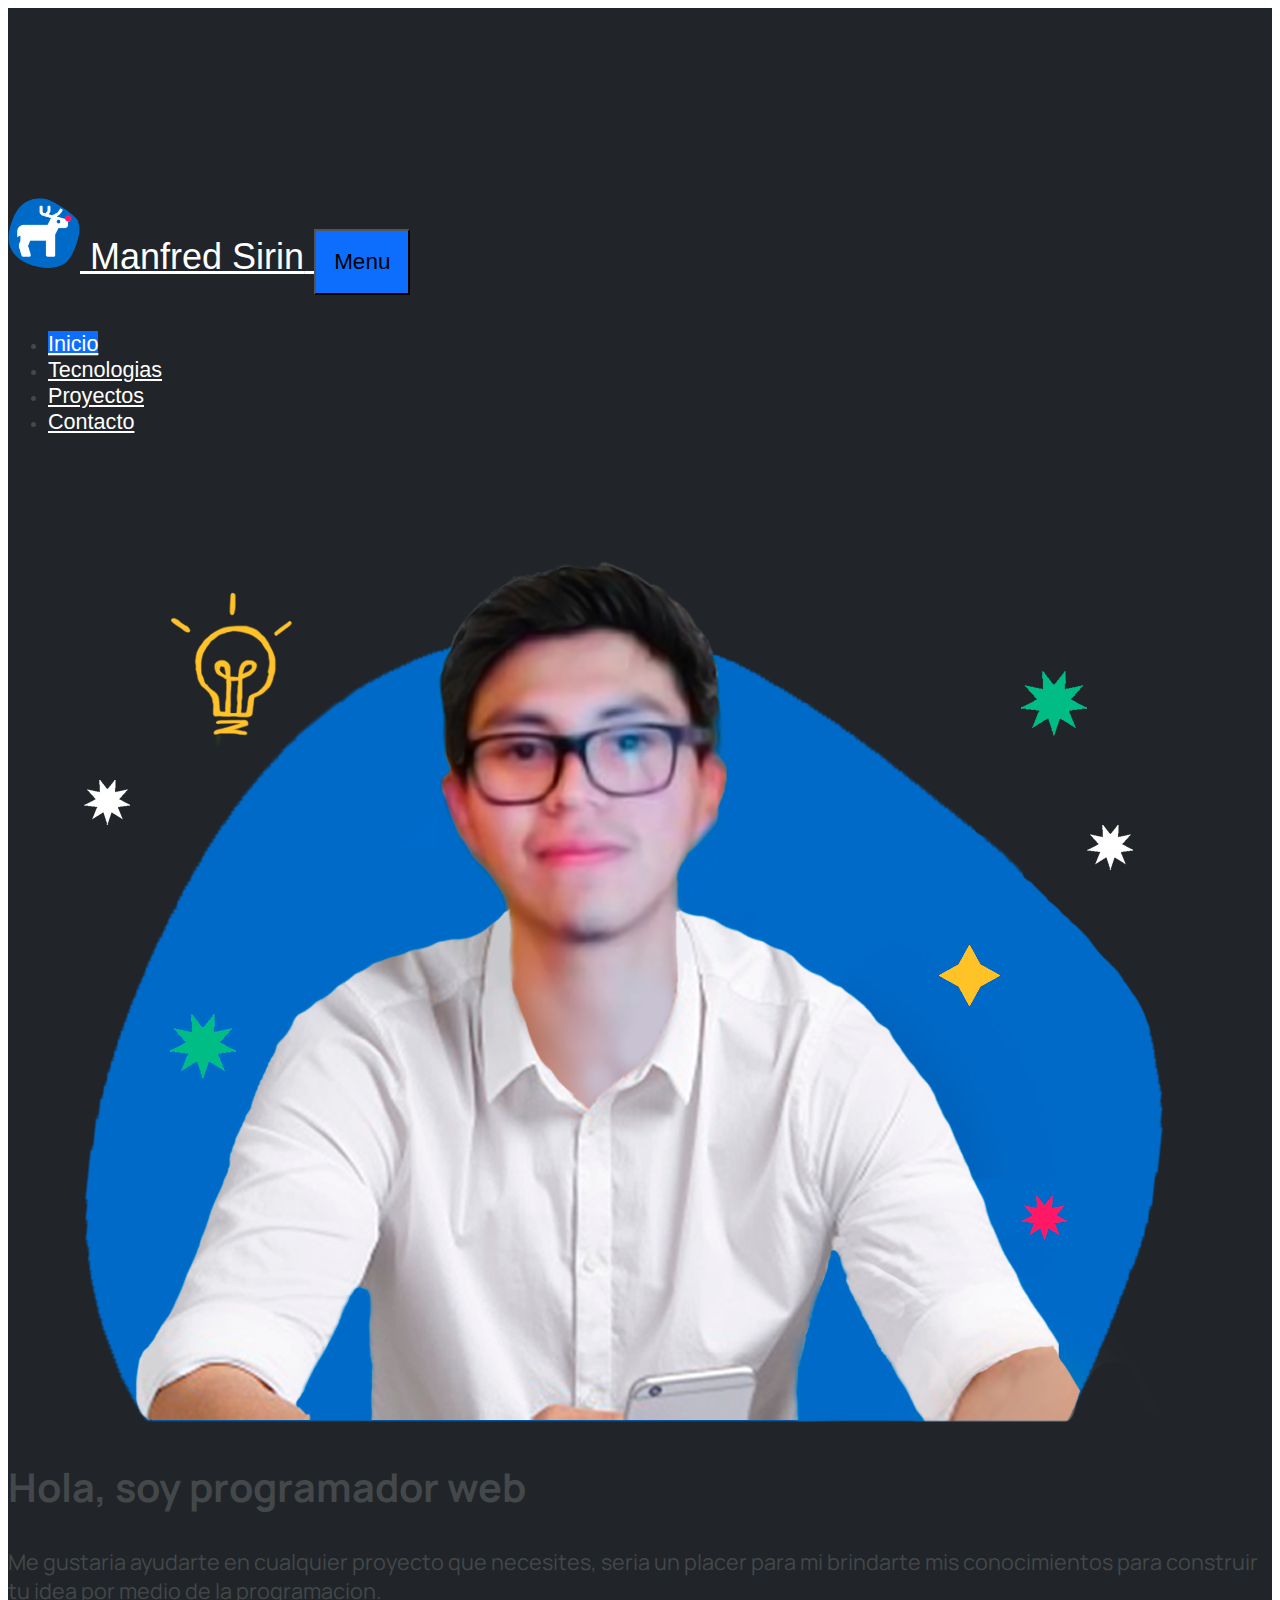
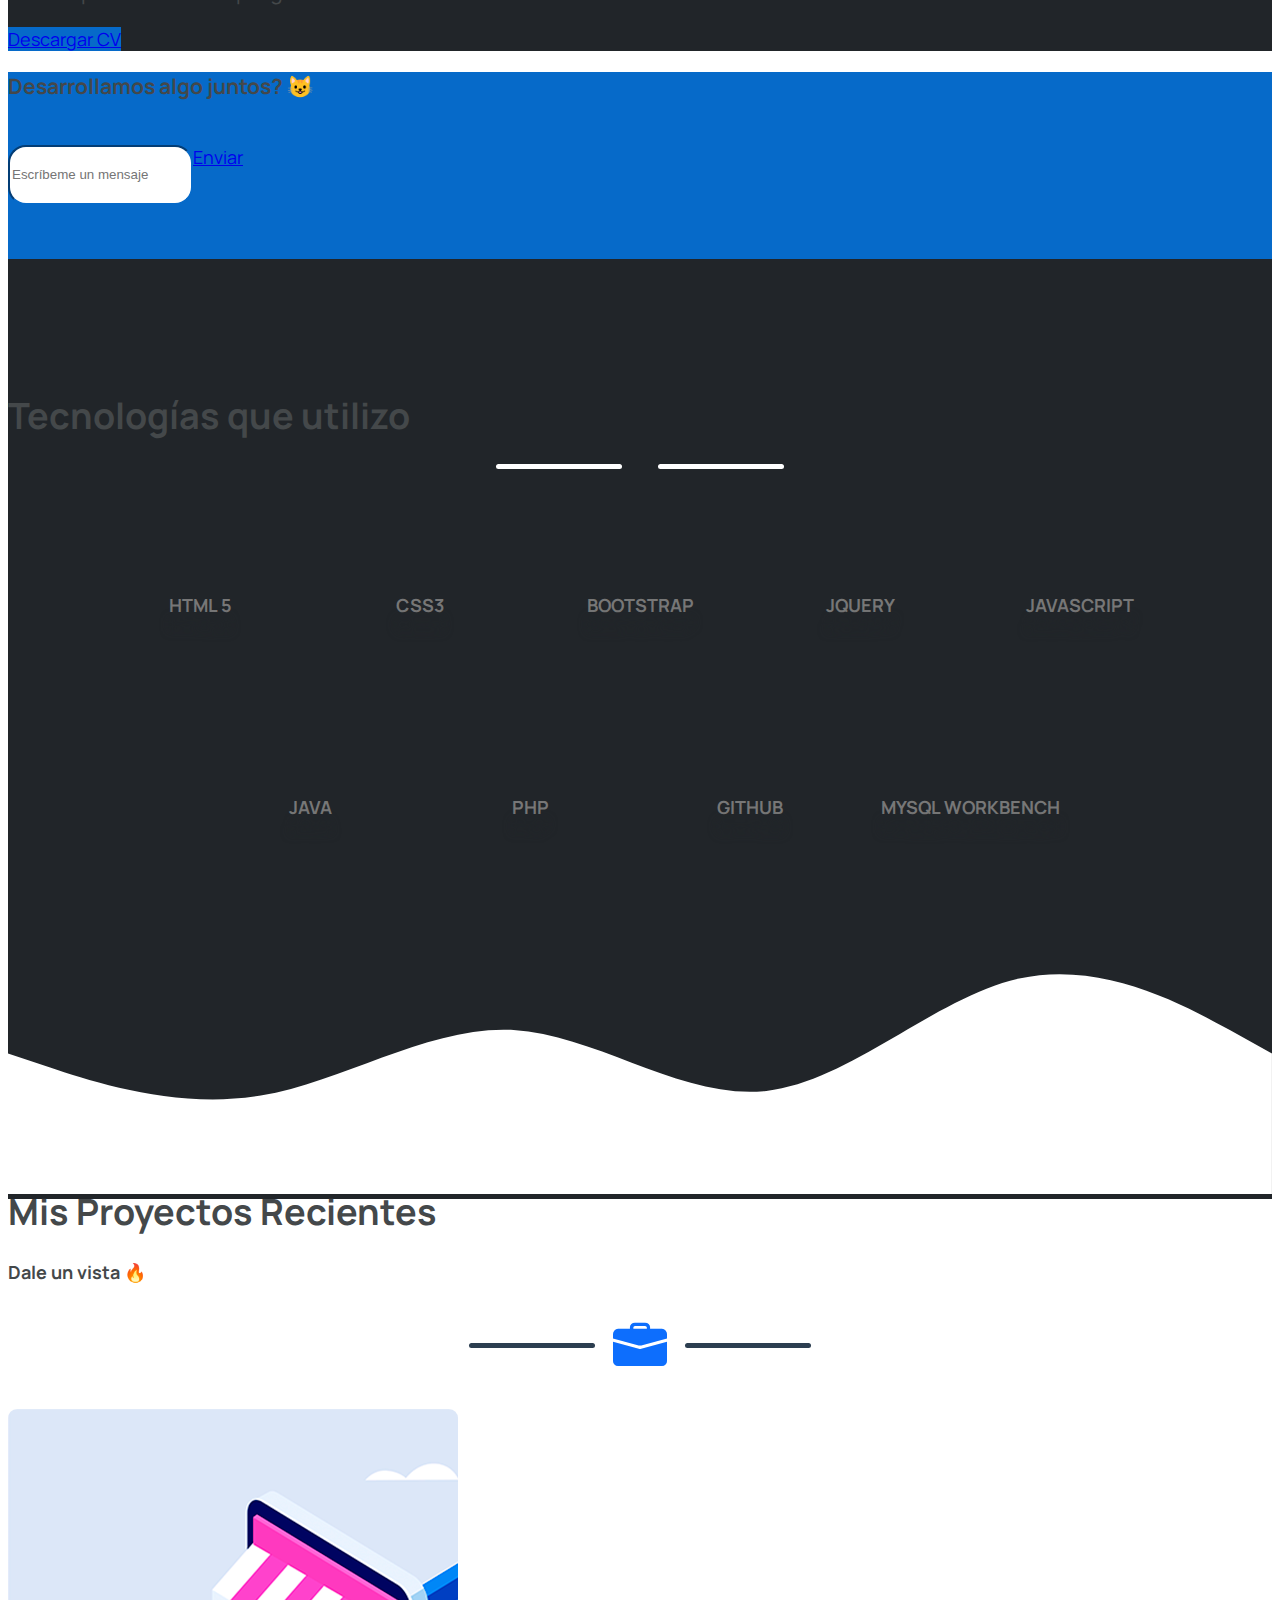
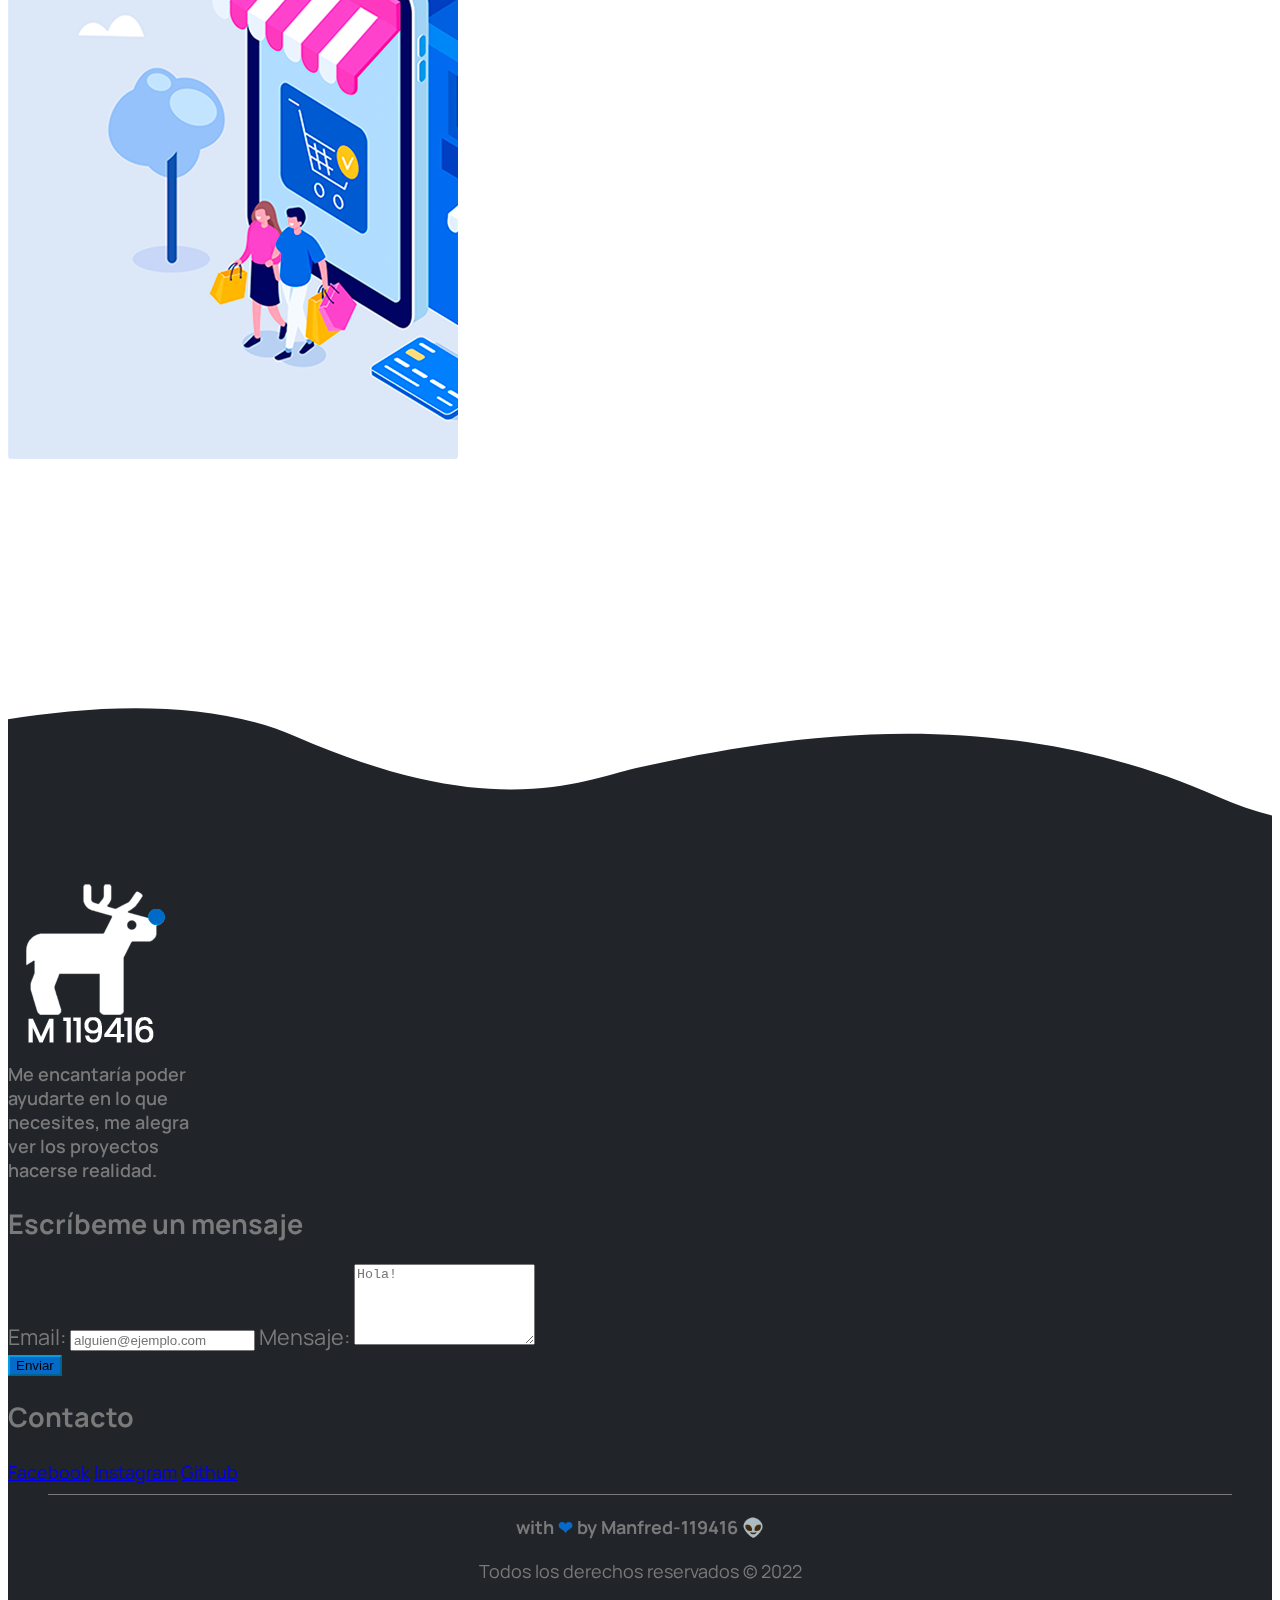
==== commit 6b281081: "se mofidifica la ruta de las imagenes" ====
--- a/index.html
+++ b/index.html
@@ -312,7 +312,7 @@
                 </button> -->
               </div>
             </div>
-            <img class="img-fluid " src="/miPaginaWeb/images/Proyectos/punto de venta.png" alt="" />
+            <img class="img-fluid " src="/images/Proyectos/punto de venta.png" alt="" />
           </div>
         </div>
         <!-- Portfolio Item 2-->
@@ -323,7 +323,7 @@
                 <h4>Sistema de farmacia</h4>
               </div>
             </div>
-            <img class="img-fluid" src="/miPaginaWeb/images/Proyectos/Pharmacy.png" alt="" />
+            <img class="img-fluid" src="/Manfred-Keynes.github.io/images/Proyectos/Pharmacy.png" alt="" />
           </div>
         </div>
         <!-- Portfolio Item 3-->
@@ -335,7 +335,7 @@
                 <h5>(turnero)</h5>
               </div>
             </div>
-            <img class="img-fluid" src="/miPaginaWeb/images/Proyectos/Gestion de filas.png" alt="" />
+            <img class="img-fluid" src="/Manfred-Keynes.github.io/images/Proyectos/Gestion de filas.png" alt="" />
           </div>
         </div>
         <!-- Portfolio Item 4-->
@@ -346,7 +346,7 @@
                 <h4>Clon de Spotify</h4>
               </div>
             </div>
-            <img class="img-fluid" src="/miPaginaWeb/images/Proyectos/spotify.png" alt="" />
+            <img class="img-fluid" src="/Manfred-Keynes.github.io/images/Proyectos/spotify.png" alt="" />
           </div>
         </div>
         <!-- Portfolio Item 5-->
@@ -357,7 +357,7 @@
                 <h4>CRUD de usuarios</h4>
               </div>
             </div>
-            <img class="img-fluid" src="/miPaginaWeb/images/Proyectos/Crud usuarios.png" alt="" />
+            <img class="img-fluid" src="/Manfred-Keynes.github.io/images/Proyectos/Crud usuarios.png" alt="" />
           </div>
         </div>
         <!-- Portfolio Item 6-->
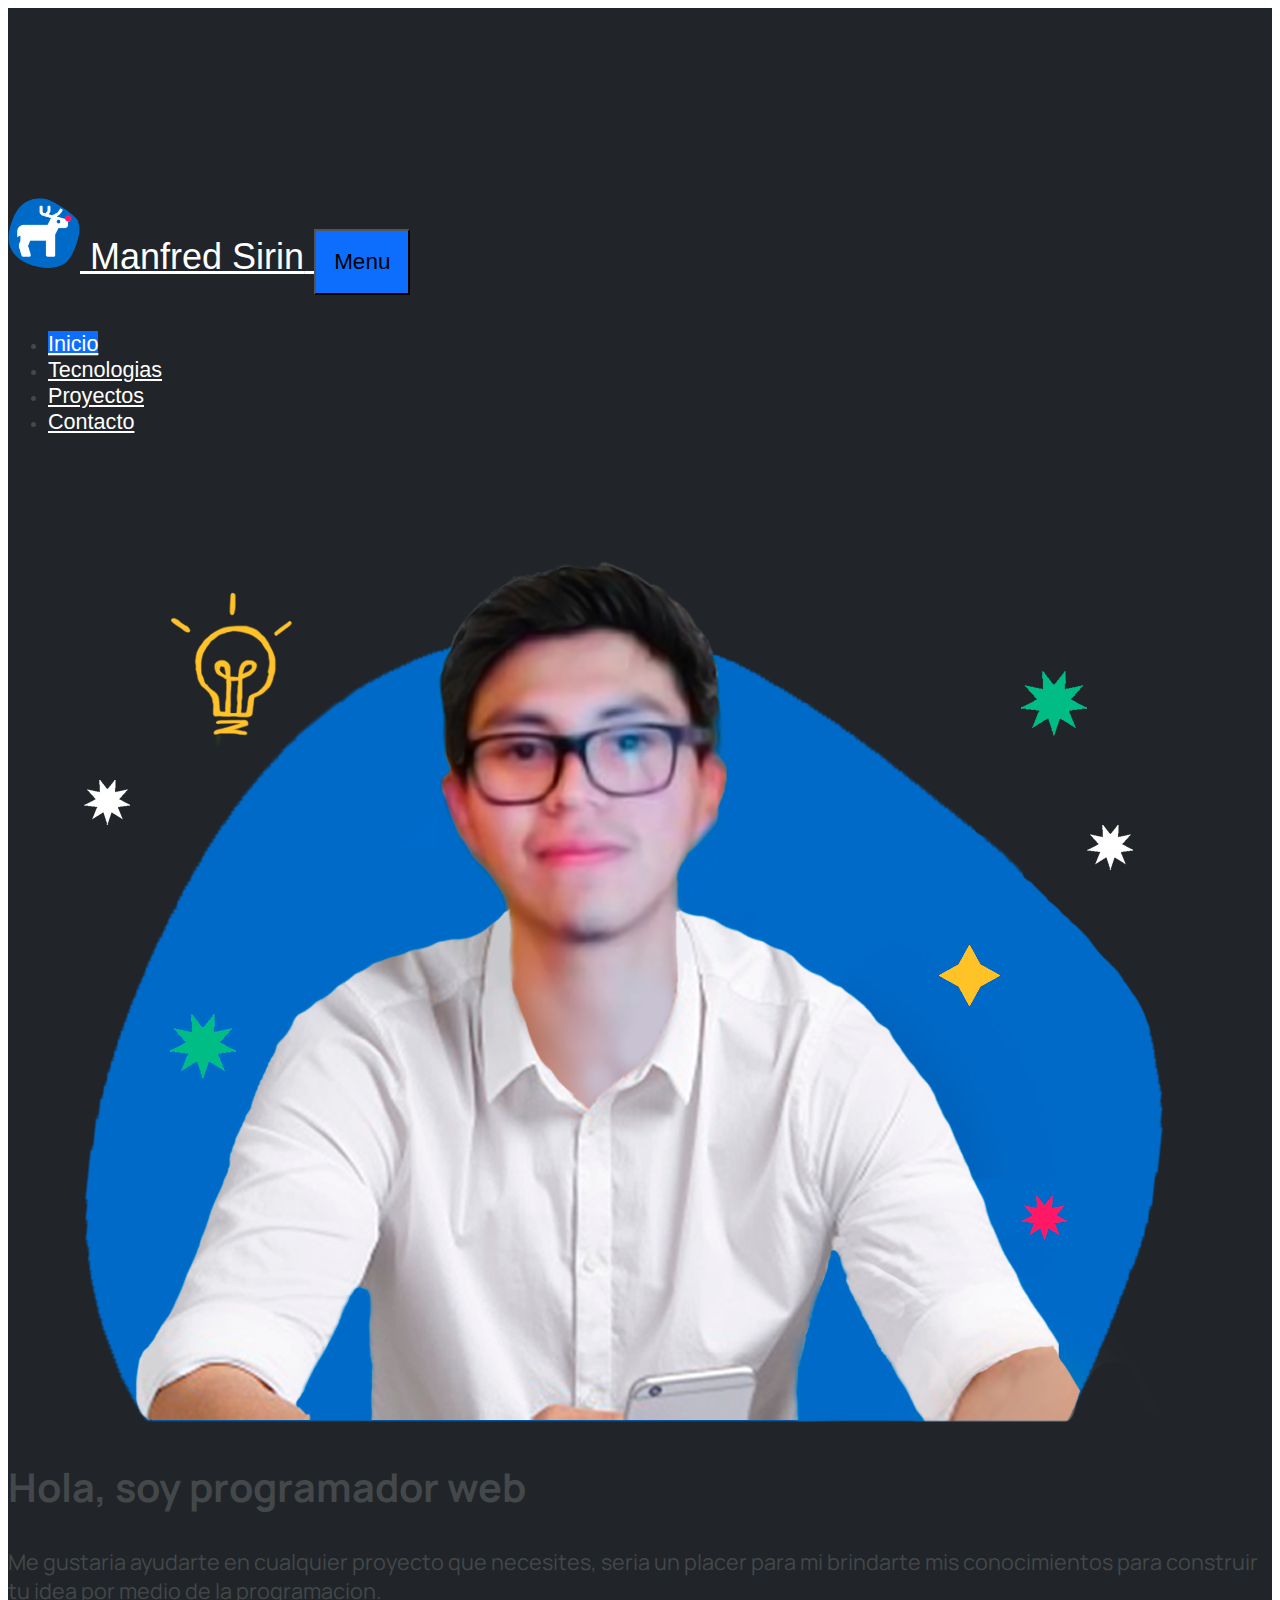
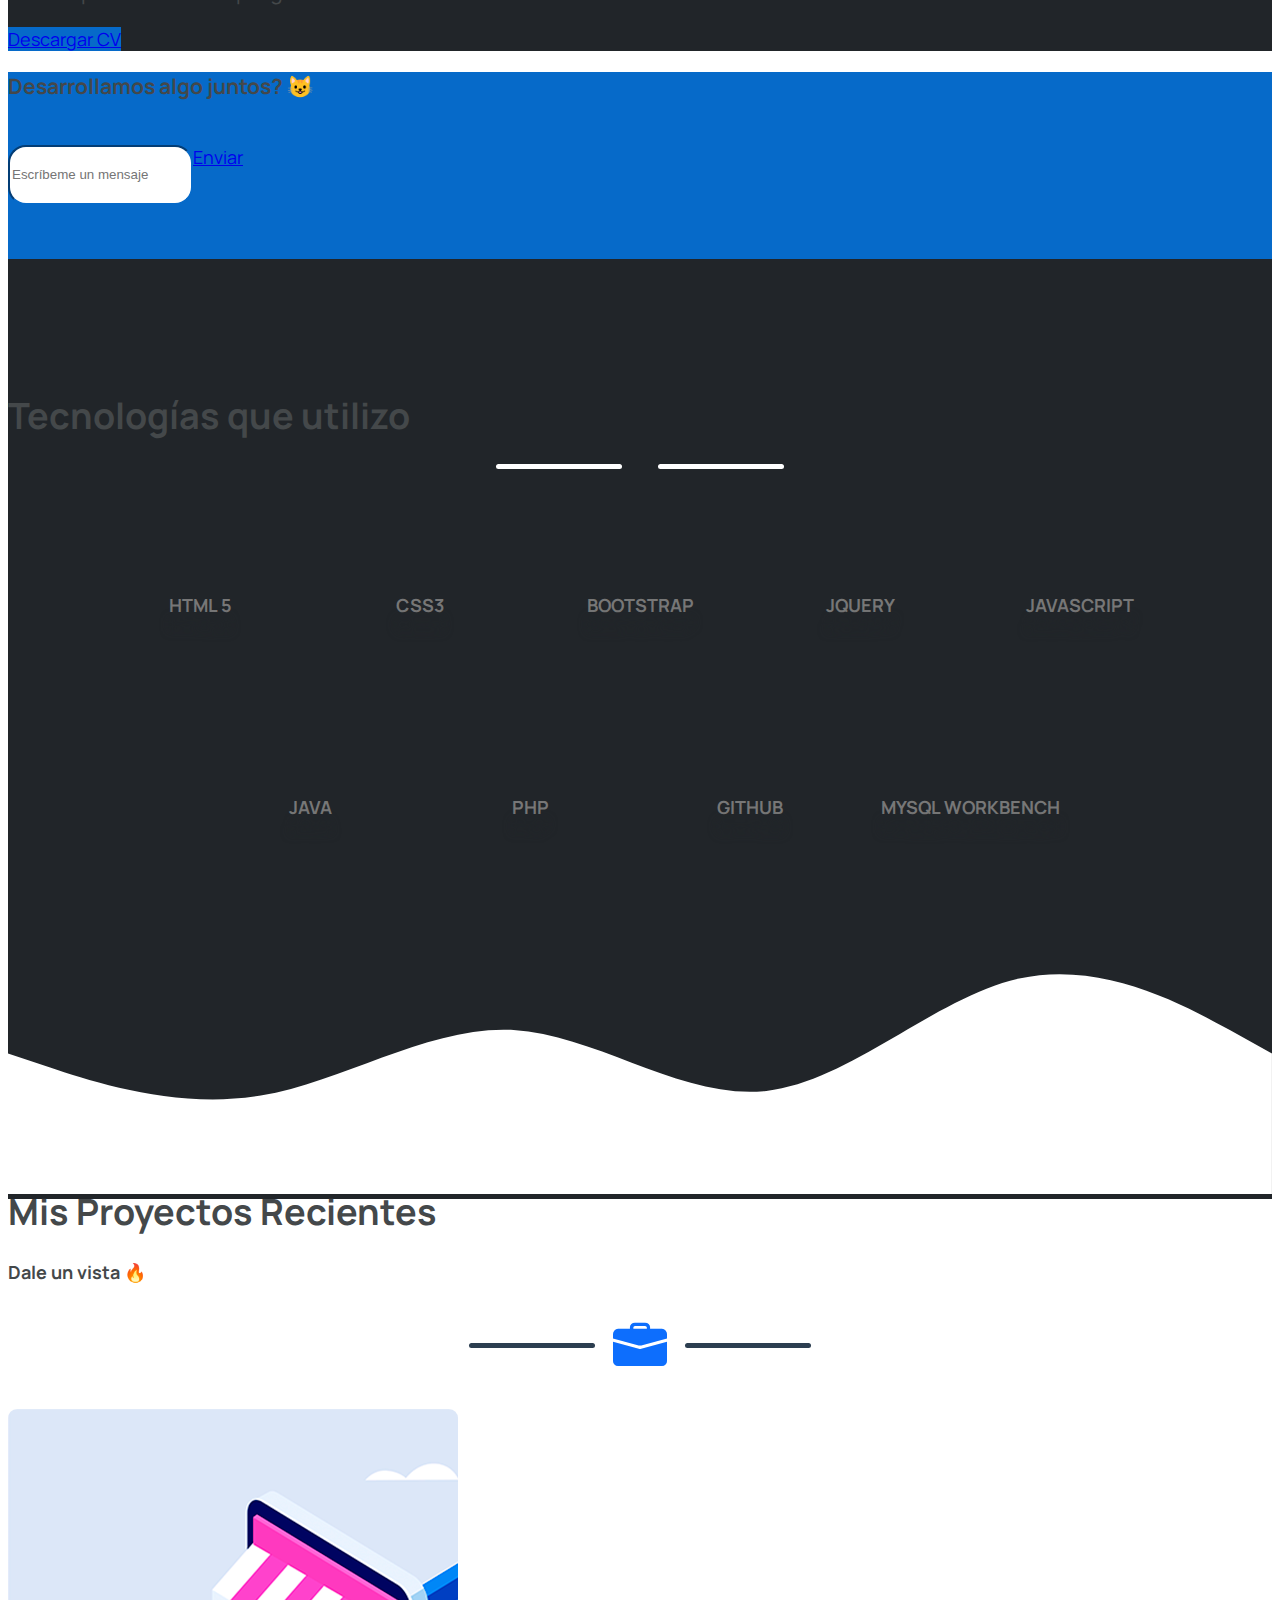
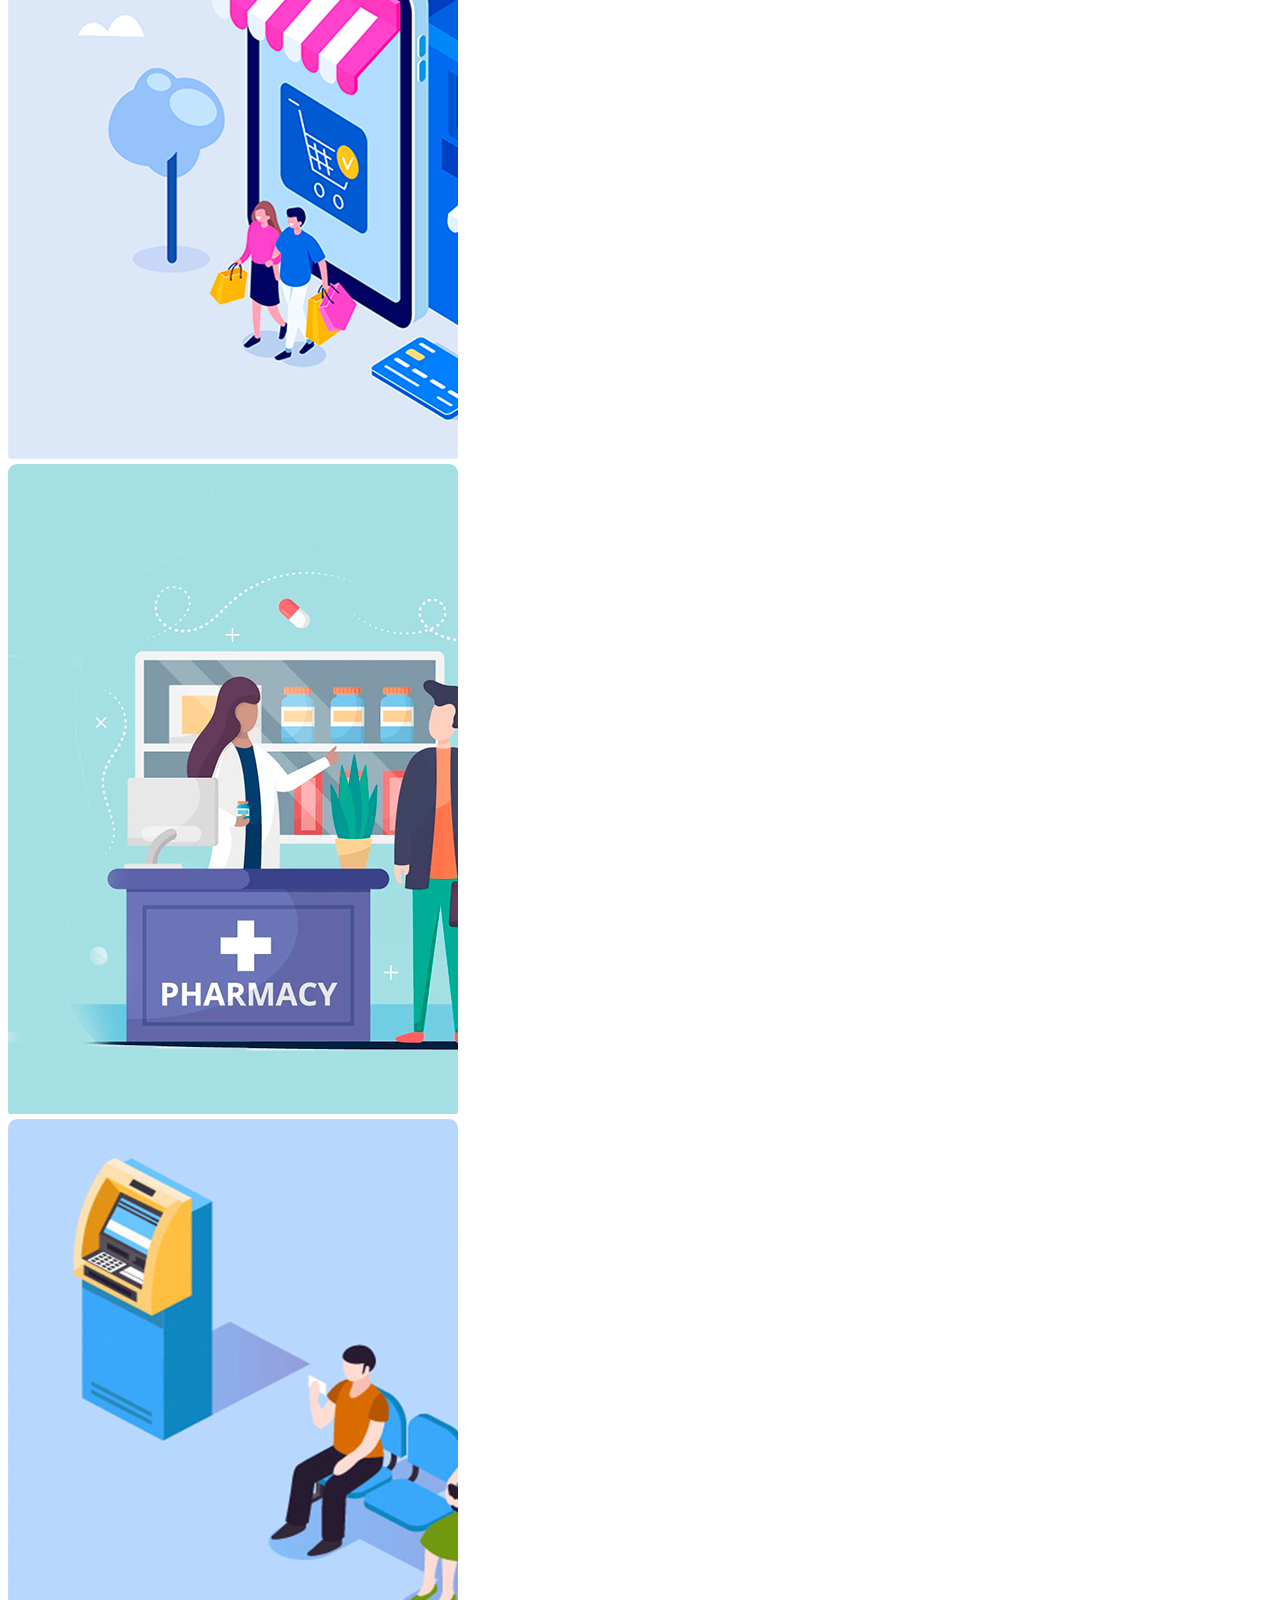
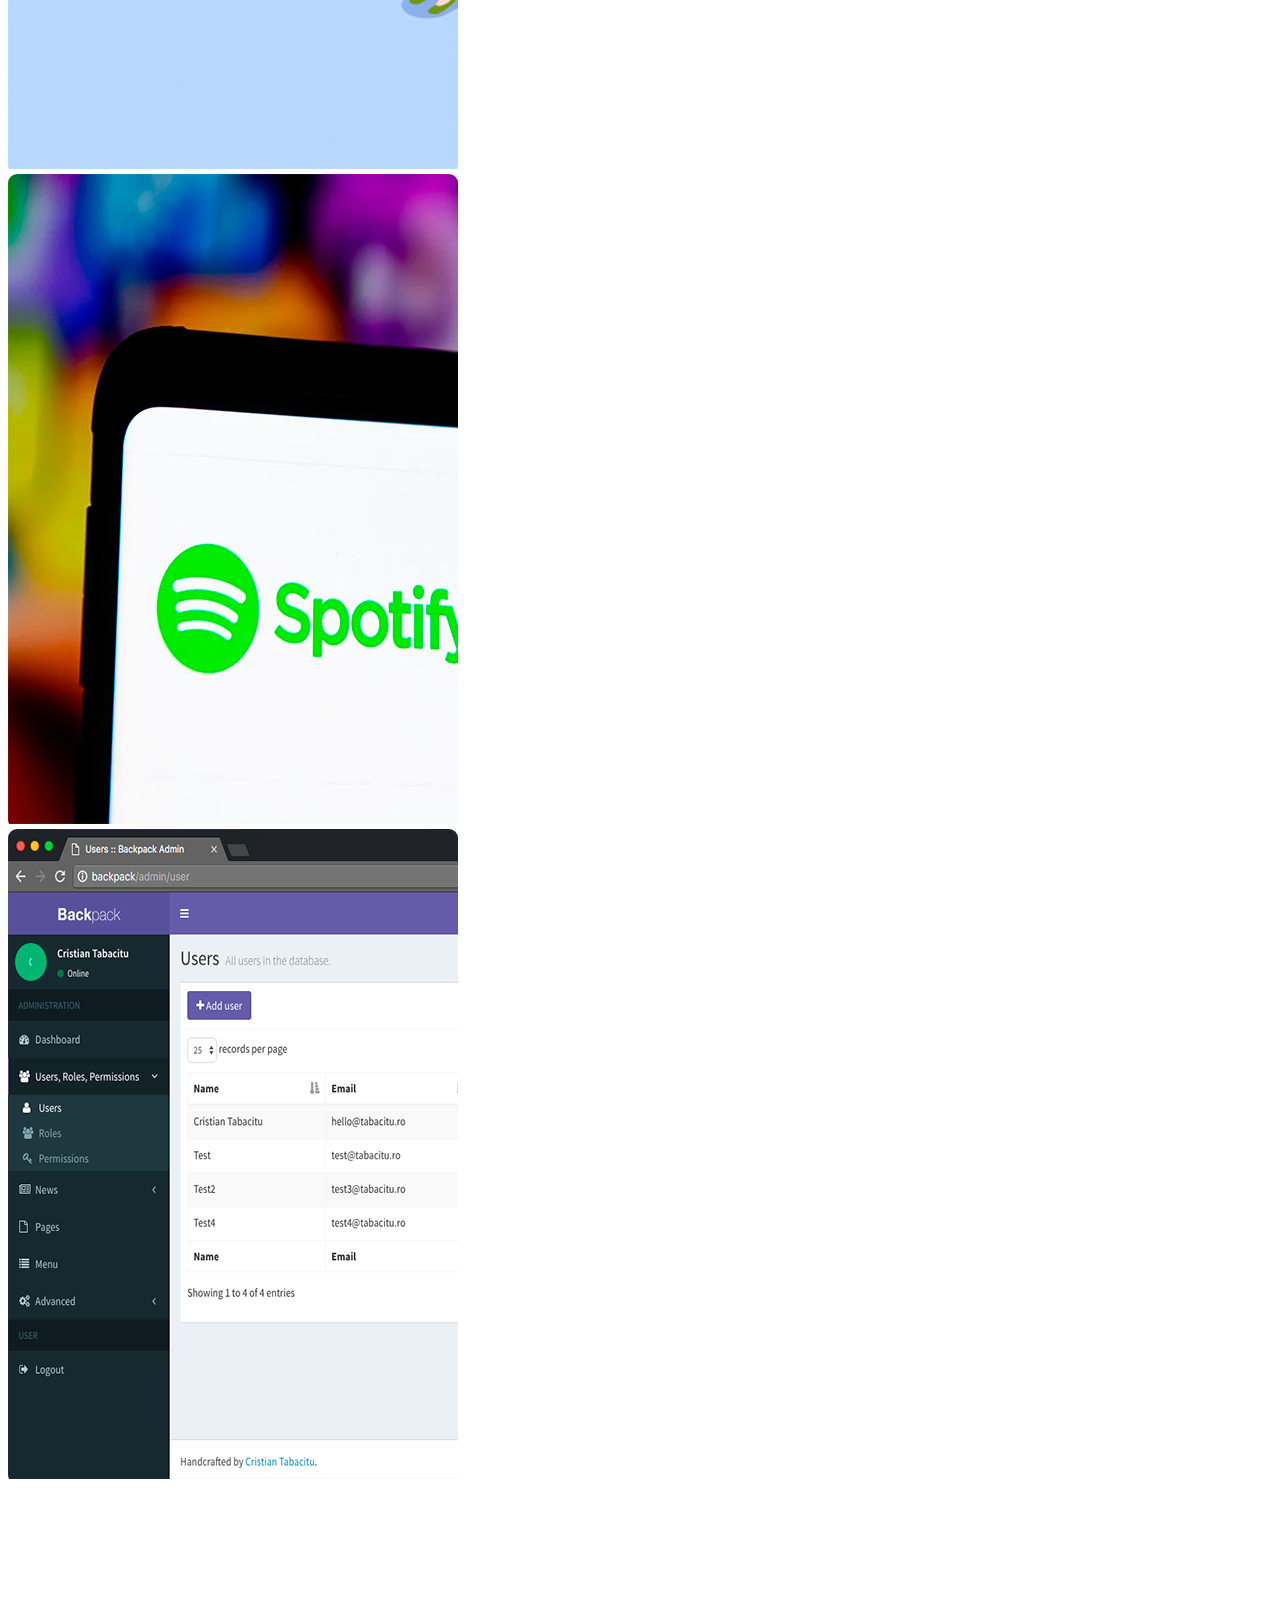
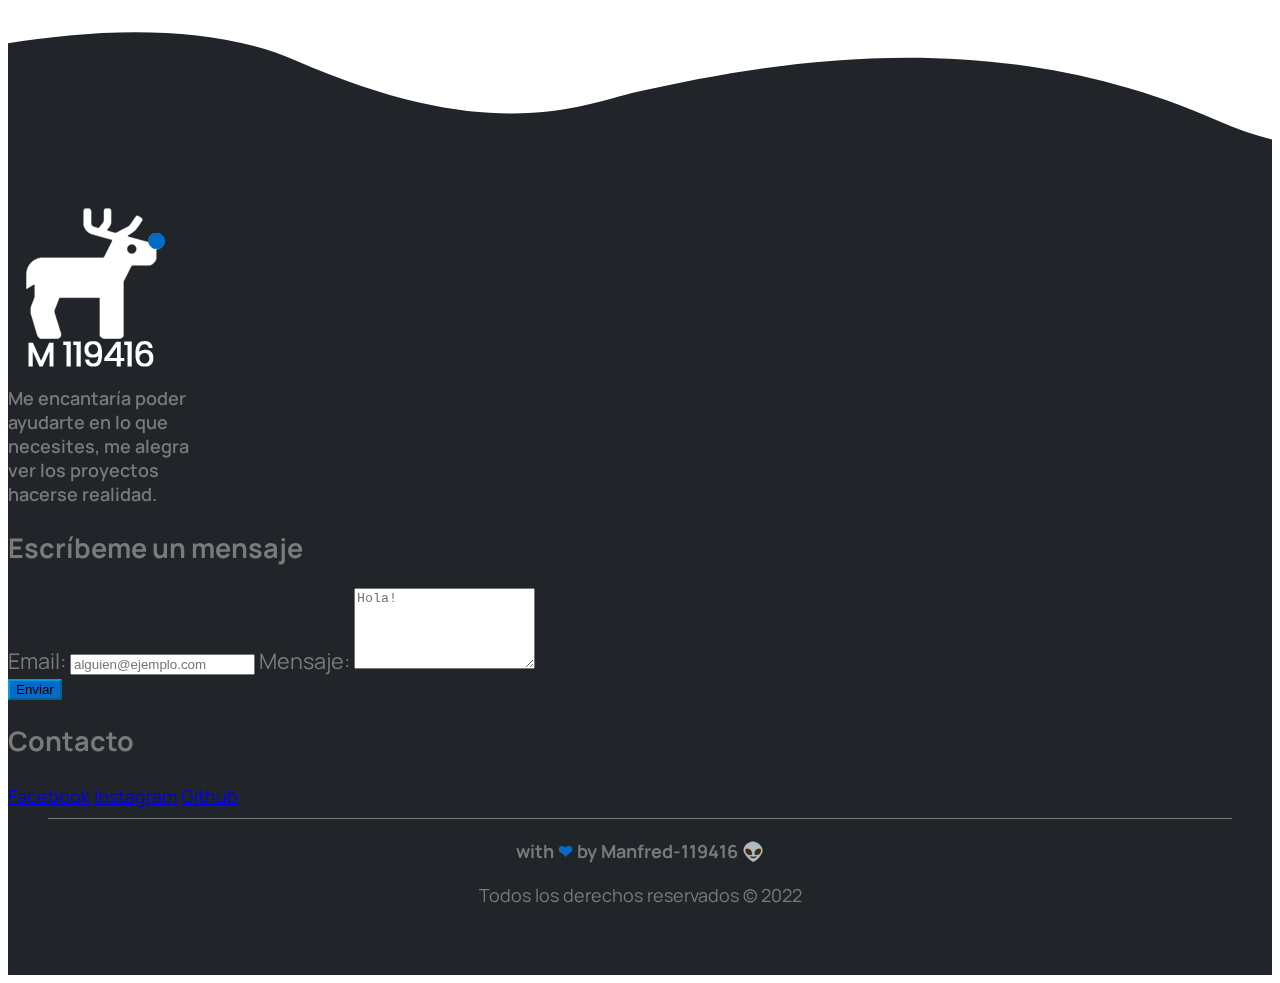
==== commit 5cc798e1: "se modican las rutas de las imagenes" ====
--- a/index.html
+++ b/index.html
@@ -323,7 +323,7 @@
                 <h4>Sistema de farmacia</h4>
               </div>
             </div>
-            <img class="img-fluid" src="/Manfred-Keynes.github.io/images/Proyectos/Pharmacy.png" alt="" />
+            <img class="img-fluid" src="/images/Proyectos/Pharmacy.png" alt="" />
           </div>
         </div>
         <!-- Portfolio Item 3-->
@@ -335,7 +335,7 @@
                 <h5>(turnero)</h5>
               </div>
             </div>
-            <img class="img-fluid" src="/Manfred-Keynes.github.io/images/Proyectos/Gestion de filas.png" alt="" />
+            <img class="img-fluid" src="/images/Proyectos/Gestion de filas.png" alt="" />
           </div>
         </div>
         <!-- Portfolio Item 4-->
@@ -346,7 +346,7 @@
                 <h4>Clon de Spotify</h4>
               </div>
             </div>
-            <img class="img-fluid" src="/Manfred-Keynes.github.io/images/Proyectos/spotify.png" alt="" />
+            <img class="img-fluid" src="/images/Proyectos/spotify.png" alt="" />
           </div>
         </div>
         <!-- Portfolio Item 5-->
@@ -357,7 +357,7 @@
                 <h4>CRUD de usuarios</h4>
               </div>
             </div>
-            <img class="img-fluid" src="/Manfred-Keynes.github.io/images/Proyectos/Crud usuarios.png" alt="" />
+            <img class="img-fluid" src="/images/Proyectos/Crud usuarios.png" alt="" />
           </div>
         </div>
         <!-- Portfolio Item 6-->
